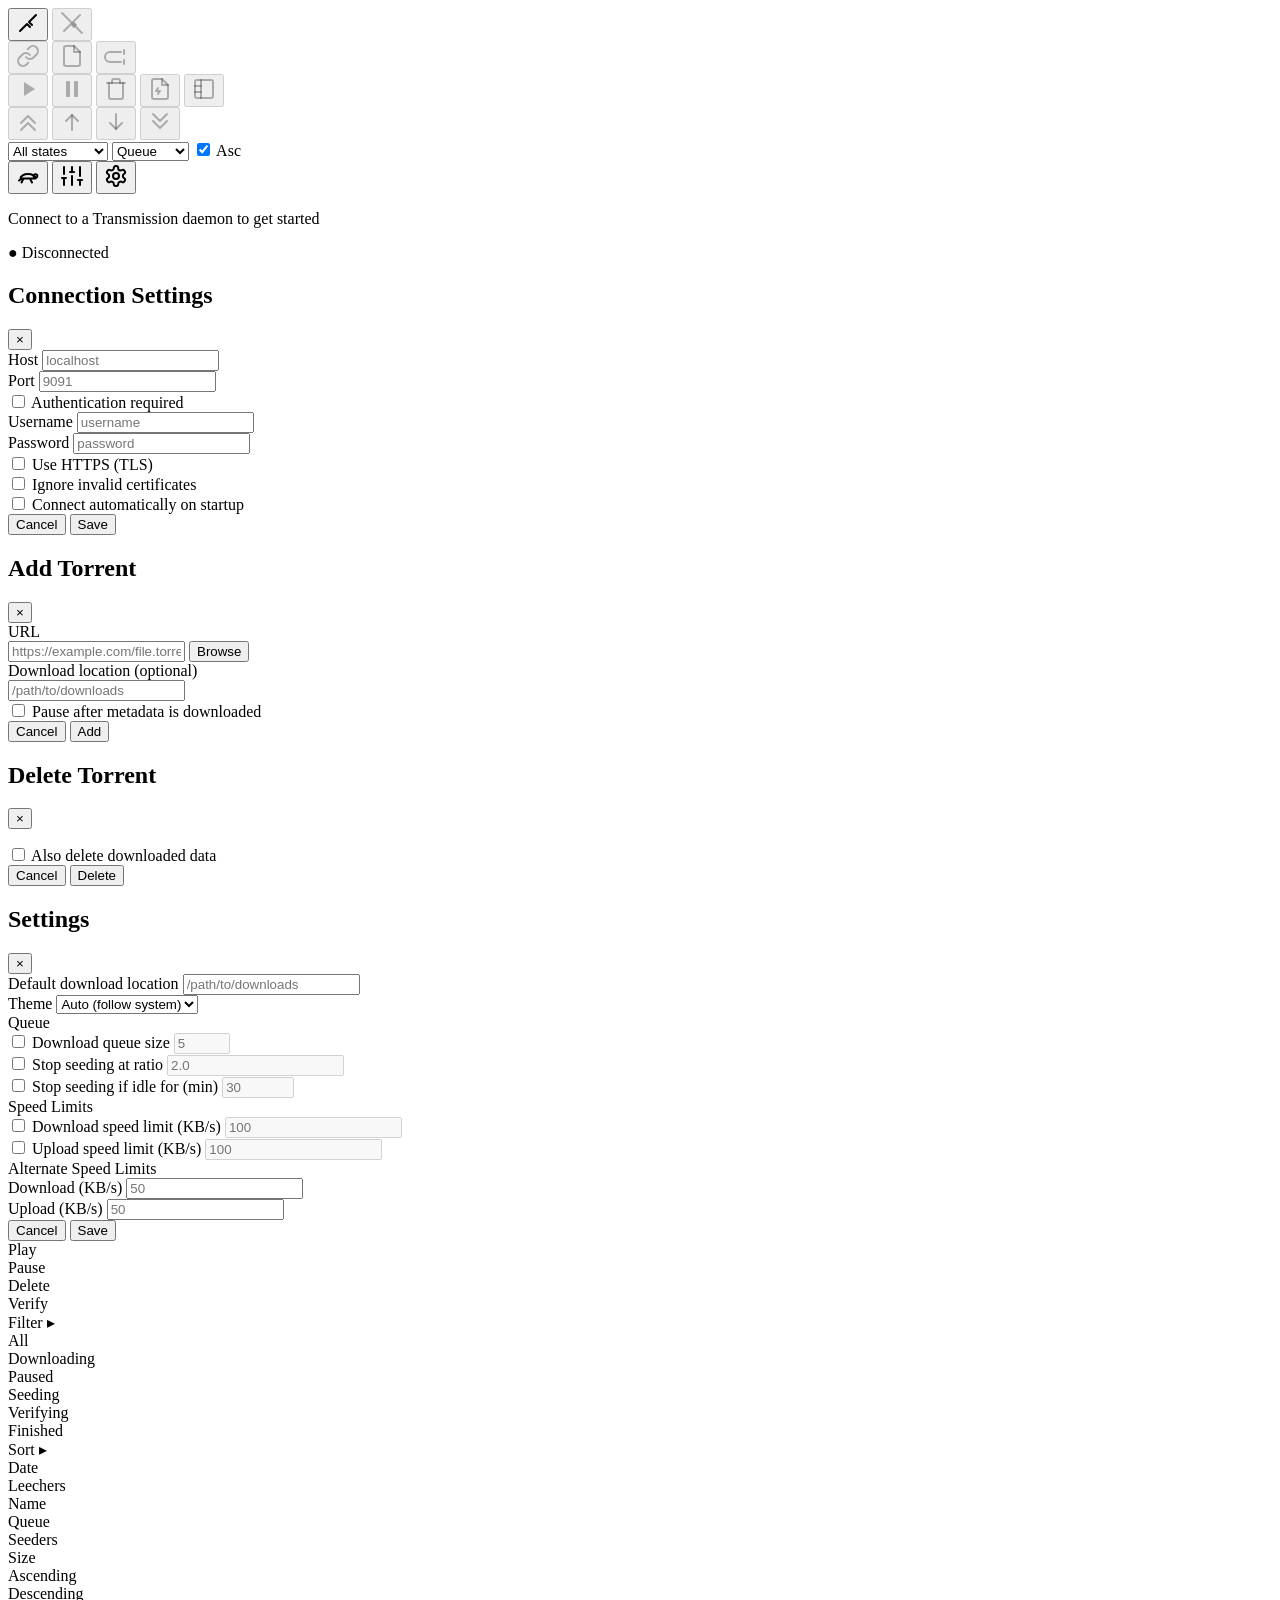
==== web/index.html @ 490d540a "added options for torrents, speed and seeding." ====
<!--
  Copyright 2026 Philip Bonev

  Licensed under the Apache License, Version 2.0 (the "License");
  you may not use this file except in compliance with the License.
  You may obtain a copy of the License at

      http://apache.org

  Unless required by applicable law or agreed to in writing, software
  distributed under the License is distributed on an "AS IS" BASIS,
  WITHOUT WARRANTIES OR CONDITIONS OF ANY KIND, either express or implied.
  See the License for the specific language governing permissions and
  limitations under the License.
-->

<!doctype html>
<html lang="en" data-theme="dark">

<head>
  <meta charset="UTF-8" />
  <link rel="stylesheet" href="/styles.css" />
  <meta name="viewport" content="width=device-width, initial-scale=1.0" />
  <title>rTransmission Client</title>
  <script type="module" src="/main.js" defer></script>
</head>

<body>
  <div id="toolbar">
    <button id="connect-btn" class="toolbar-btn" title="Connect">
      <svg viewBox="0 0 24 24" width="24" height="24" fill="none" stroke="currentColor" stroke-width="2"
        stroke-linecap="round" stroke-linejoin="round">
        <path d="M4 20 L11 13 L14 16" />
        <path d="M20 4 L13 11 L16 14" />
      </svg>
    </button>
    <button id="disconnect-btn" class="toolbar-btn" title="Disconnect" disabled>
      <svg viewBox="0 0 24 24" width="24" height="24" fill="none" stroke="currentColor" stroke-width="2"
        stroke-linecap="round" stroke-linejoin="round">
        <path d="M4 20 L11 13 L14 16" />
        <path d="M20 4 L13 11 L16 14" />
        <line x1="2" y1="2" x2="22" y2="22" />
      </svg>
    </button>
    <div class="toolbar-separator"></div>
    <button id="add-url-btn" class="toolbar-btn" title="Add torrent by URL" disabled>
      <svg viewBox="0 0 24 24" width="24" height="24" fill="none" stroke="currentColor" stroke-width="2"
        stroke-linecap="round" stroke-linejoin="round">
        <path d="M10 13a5 5 0 0 0 7.54.54l3-3a5 5 0 0 0-7.07-7.07l-1.72 1.71" />
        <path d="M14 11a5 5 0 0 0-7.54-.54l-3 3a5 5 0 0 0 7.07 7.07l1.71-1.71" />
      </svg>
    </button>
    <button id="add-file-btn" class="toolbar-btn" title="Add torrent file" disabled>
      <svg viewBox="0 0 24 24" width="24" height="24" fill="none" stroke="currentColor" stroke-width="2"
        stroke-linecap="round" stroke-linejoin="round">
        <path d="M14 2H6a2 2 0 0 0-2 2v16a2 2 0 0 0 2 2h12a2 2 0 0 0 2-2V8z" />
        <path d="M14 2v6h6" />
      </svg>
    </button>
    <button id="add-magnet-btn" class="toolbar-btn" title="Add magnet link" disabled>
      <svg viewBox="0 0 24 24" width="24" height="24" fill="none" stroke="currentColor" stroke-width="2"
        stroke-linecap="round" stroke-linejoin="round">
        <path d="M17 8H6a5 5 0 0 0 0 10h11" />
        <path d="M20 6v4" />
        <path d="M20 16v4" />
      </svg>
    </button>
    <div class="toolbar-separator"></div>
    <button id="start-btn" class="toolbar-btn" title="Start selected torrents" disabled>
      <svg viewBox="0 0 24 24" width="24" height="24" fill="currentColor" stroke="none">
        <path d="M8 5v14l11-7z" />
      </svg>
    </button>
    <button id="pause-btn" class="toolbar-btn" title="Pause selected torrents" disabled>
      <svg viewBox="0 0 24 24" width="24" height="24" fill="currentColor" stroke="none">
        <rect x="6" y="4" width="4" height="16" rx="1" />
        <rect x="14" y="4" width="4" height="16" rx="1" />
      </svg>
    </button>
    <button id="delete-btn" class="toolbar-btn" title="Delete selected torrents" disabled>
      <svg viewBox="0 0 24 24" width="24" height="24" fill="none" stroke="currentColor" stroke-width="2"
        stroke-linecap="round" stroke-linejoin="round">
        <path d="M3 6h18" />
        <path d="M19 6v14a2 2 0 0 1-2 2H7a2 2 0 0 1-2-2V6" />
        <path d="M8 6V4a2 2 0 0 1 2-2h4a2 2 0 0 1 2 2v2" />
      </svg>
    </button>
    <button id="verify-btn" class="toolbar-btn" title="Verify selected torrents" disabled>
      <svg viewBox="0 0 24 24" width="24" height="24" fill="none" stroke="currentColor" stroke-width="2"
        stroke-linecap="round" stroke-linejoin="round">
        <path d="M14 2H6a2 2 0 0 0-2 2v16a2 2 0 0 0 2 2h12a2 2 0 0 0 2-2V8z" />
        <path d="M14 2v6h6" />
        <path d="M10 11l-2 3h4l-2 3" />
      </svg>
    </button>
    <button id="properties-btn" class="toolbar-btn" title="Show selected torrent properties" disabled>
      <svg viewBox="0 0 24 24" width="24" height="24" fill="none" stroke="currentColor" stroke-width="2"
        stroke-linecap="round" stroke-linejoin="round">
        <rect x="3" y="3" width="18" height="18" rx="2" />
        <path d="M9 3v18" />
        <path d="M3 9h6" />
        <path d="M3 15h6" />
      </svg>
    </button>
    <div class="toolbar-separator"></div>
    <button id="queue-top-btn" class="toolbar-btn" title="Move selected torrents to top of queue" disabled>
      <svg viewBox="0 0 24 24" width="24" height="24" fill="none" stroke="currentColor" stroke-width="2"
        stroke-linecap="round" stroke-linejoin="round">
        <path d="M5 13l7-7 7 7" />
        <path d="M5 20l7-7 7 7" />
      </svg>
    </button>
    <button id="queue-up-btn" class="toolbar-btn" title="Move selected torrents up in queue" disabled>
      <svg viewBox="0 0 24 24" width="24" height="24" fill="none" stroke="currentColor" stroke-width="2"
        stroke-linecap="round" stroke-linejoin="round">
        <path d="M12 20V5" />
        <path d="M6 11l6-6 6 6" />
      </svg>
    </button>
    <button id="queue-down-btn" class="toolbar-btn" title="Move selected torrents down in queue" disabled>
      <svg viewBox="0 0 24 24" width="24" height="24" fill="none" stroke="currentColor" stroke-width="2"
        stroke-linecap="round" stroke-linejoin="round">
        <path d="M12 4v15" />
        <path d="M6 13l6 6 6-6" />
      </svg>
    </button>
    <button id="queue-bottom-btn" class="toolbar-btn" title="Move selected torrents to bottom of queue" disabled>
      <svg viewBox="0 0 24 24" width="24" height="24" fill="none" stroke="currentColor" stroke-width="2"
        stroke-linecap="round" stroke-linejoin="round">
        <path d="M5 11l7 7 7-7" />
        <path d="M5 4l7 7 7-7" />
      </svg>
    </button>
    <div class="toolbar-separator"></div>
    <select id="filter-select" title="Filter torrents by state">
      <option value="all">All states</option>
      <option value="downloading">Downloading</option>
      <option value="paused">Paused</option>
      <option value="seeding">Seeding</option>
      <option value="verifying">Verifying</option>
      <option value="finished">Finished</option>
    </select>
    <select id="sort-select" title="Sort torrents">
      <option value="queue">Queue</option>
      <option value="date">Date</option>
      <option value="size">Size</option>
      <option value="name">Name</option>
      <option value="seeders">Seeders</option>
      <option value="leechers">Leechers</option>
    </select>
    <label id="sort-asc-label" class="sort-asc-label" title="Toggle ascending/descending">
      <input type="checkbox" id="sort-asc" checked />
      Asc
    </label>
    <div class="toolbar-separator"></div>
    <div id="toolbar-right">
      <button id="alt-speed-btn" class="toolbar-btn" title="Toggle slow/fast speed limits">
        <svg viewBox="0 0 24 24" width="24" height="24" fill="none" stroke="currentColor" stroke-width="2"
          stroke-linecap="round" stroke-linejoin="round">
          <path d="M4.5 14.5a7.5 4.5 0 0 1 15 0z" />
          <circle cx="19.5" cy="12" r="1.8" />
          <path d="M3 16.5 5.5 15" />
          <path d="M7 15.5 5.5 18.5" />
          <path d="M14.5 15.5 16 18.5" />
        </svg>
      </button>
      <button id="settings-btn" class="toolbar-btn" title="Settings">
        <svg viewBox="0 0 24 24" width="24" height="24" fill="none" stroke="currentColor" stroke-width="2"
          stroke-linecap="round" stroke-linejoin="round">
          <path d="M4 21v-7" />
          <path d="M4 10V3" />
          <path d="M12 21v-9" />
          <path d="M12 8V3" />
          <path d="M20 21v-5" />
          <path d="M20 12V3" />
          <path d="M2 14h4" />
          <path d="M10 8h4" />
          <path d="M18 16h4" />
        </svg>
      </button>
      <button id="connection-settings-btn" class="toolbar-btn" title="Connection Settings">
        <svg viewBox="0 0 24 24" width="24" height="24" fill="none" stroke="currentColor" stroke-width="2"
          stroke-linecap="round" stroke-linejoin="round">
          <path
            d="M12.22 2h-.44a2 2 0 0 0-2 2v.18a2 2 0 0 1-1 1.73l-.43.25a2 2 0 0 1-2 0l-.15-.08a2 2 0 0 0-2.73.73l-.22.38a2 2 0 0 0 .73 2.73l.15.1a2 2 0 0 1 1 1.72v.51a2 2 0 0 1-1 1.74l-.15.09a2 2 0 0 0-.73 2.73l.22.38a2 2 0 0 0 2.73.73l.15-.08a2 2 0 0 1 2 0l.43.25a2 2 0 0 1 1 1.73V20a2 2 0 0 0 2 2h.44a2 2 0 0 0 2-2v-.18a2 2 0 0 1 1-1.73l.43-.25a2 2 0 0 1 2 0l.15.08a2 2 0 0 0 2.73-.73l.22-.39a2 2 0 0 0-.73-2.73l-.15-.08a2 2 0 0 1-1-1.74v-.5a2 2 0 0 1 1-1.74l.15-.1a2 2 0 0 0 .73-2.73l-.22-.38a2 2 0 0 0-2.73-.73l-.15.08a2 2 0 0 1-2 0l-.43.25a2 2 0 0 1-1-1.73V4a2 2 0 0 0-2-2z" />
          <circle cx="12" cy="12" r="3" />
        </svg>
      </button>
    </div>
  </div>
  <div id="torrent-viewer">
    <div id="torrent-list"></div>
    <div id="empty-state">
      <p>Connect to a Transmission daemon to get started</p>
    </div>
  </div>
  <div id="status-bar">
    <span id="status-connection">● Disconnected</span>
    <span id="status-transfer" class="hidden"></span>
    <span id="status-alt-speed" class="hidden"></span>
  </div>

  <div id="connection-settings-overlay" class="overlay hidden">
    <div id="connection-settings-dialog" class="dialog">
      <div class="dialog-header">
        <h2>Connection Settings</h2>
        <button id="connection-settings-close-btn" class="dialog-close-btn">&times;</button>
      </div>
      <form id="connection-settings-form">
        <div class="form-group">
          <label for="rpc-host">Host</label>
          <input type="text" id="rpc-host" placeholder="localhost" />
        </div>
        <div class="form-group">
          <label for="rpc-port">Port</label>
          <input type="number" id="rpc-port" placeholder="9091" />
        </div>
        <div class="form-group">
          <label class="checkbox-label">
            <input type="checkbox" id="rpc-auth" />
            Authentication required
          </label>
        </div>
        <div id="auth-fields" class="hidden">
          <div class="form-group">
            <label for="rpc-username">Username</label>
            <input type="text" id="rpc-username" placeholder="username" />
          </div>
          <div class="form-group">
            <label for="rpc-password">Password</label>
            <input type="password" id="rpc-password" placeholder="password" />
          </div>
        </div>
        <div class="form-group">
          <label class="checkbox-label">
            <input type="checkbox" id="rpc-https" />
            Use HTTPS (TLS)
          </label>
        </div>
        <div class="form-group">
          <label class="checkbox-label">
            <input type="checkbox" id="rpc-insecure" />
            Ignore invalid certificates
          </label>
        </div>
        <div class="form-group">
          <label class="checkbox-label">
            <input type="checkbox" id="rpc-auto-connect" />
            Connect automatically on startup
          </label>
        </div>
        <div class="dialog-actions">
          <button type="button" id="connection-settings-cancel-btn" class="dialog-btn-secondary">Cancel</button>
          <button type="submit" class="dialog-btn-primary">Save</button>
        </div>
      </form>
    </div>
  </div>

  <div id="add-overlay" class="overlay hidden">
    <div id="add-dialog" class="dialog">
      <div class="dialog-header">
        <h2 id="add-dialog-title">Add Torrent</h2>
        <button id="add-close-btn" class="dialog-close-btn">&times;</button>
      </div>
      <form id="add-form">
        <div class="form-group">
          <label id="add-input-label" for="add-input">URL</label>
          <div class="add-input-row">
            <input type="text" id="add-input" placeholder="https://example.com/file.torrent" spellcheck="false" />
            <button type="button" id="add-browse-btn" class="dialog-btn-secondary hidden">Browse</button>
          </div>
          <div id="add-error" class="dialog-error hidden"></div>
        </div>
        <div class="form-group">
          <label for="add-download-dir">Download location (optional)</label>
          <div class="location-field">
            <input type="text" id="add-download-dir" placeholder="/path/to/downloads" spellcheck="false" autocomplete="off" />
            <div id="location-options" class="location-options hidden"></div>
          </div>
          <div id="add-free-space" class="dialog-hint hidden"></div>
        </div>
        <div class="form-group">
          <label class="checkbox-label">
            <input type="checkbox" id="add-pause-after-metadata" />
            Pause after metadata is downloaded
          </label>
        </div>
        <div class="dialog-actions">
          <button type="button" id="add-cancel-btn" class="dialog-btn-secondary">Cancel</button>
          <button type="submit" class="dialog-btn-primary">Add</button>
        </div>
      </form>
    </div>
  </div>

  <div id="delete-overlay" class="overlay hidden">
    <div id="delete-dialog" class="dialog">
      <div class="dialog-header">
        <h2>Delete Torrent</h2>
        <button id="delete-close-btn" class="dialog-close-btn">&times;</button>
      </div>
      <form id="delete-form">
        <div class="form-group">
          <p id="delete-count" class="dialog-text"></p>
        </div>
        <div class="form-group">
          <label class="checkbox-label">
            <input type="checkbox" id="delete-data-checkbox" />
            Also delete downloaded data
          </label>
        </div>
        <div class="dialog-actions">
          <button type="button" id="delete-cancel-btn" class="dialog-btn-secondary">Cancel</button>
          <button type="submit" class="dialog-btn-primary">Delete</button>
        </div>
      </form>
    </div>
  </div>

  <div id="settings-overlay" class="overlay hidden">
    <div id="settings-dialog" class="dialog">
      <div class="dialog-header">
        <h2>Settings</h2>
        <button id="settings-close-btn" class="dialog-close-btn">&times;</button>
      </div>
      <form id="settings-form">
        <div class="form-group">
          <label for="default-download-dir">Default download location</label>
          <input type="text" id="default-download-dir" placeholder="/path/to/downloads" spellcheck="false" />
        </div>
        <div class="form-group">
          <label for="theme-select">Theme</label>
          <select id="theme-select">
            <option value="auto">Auto (follow system)</option>
            <option value="light">Light</option>
            <option value="dark">Dark</option>
          </select>
        </div>
        <div class="form-separator"></div>
        <div class="form-section-title">Queue</div>
        <div class="form-group">
          <label class="checkbox-label">
            <input type="checkbox" id="session-dl-queue-enabled" />
            Download queue size
          </label>
          <input type="number" id="session-dl-queue-size" min="1" max="100" placeholder="5" disabled />
        </div>
        <div class="form-group">
          <label class="checkbox-label">
            <input type="checkbox" id="session-seed-ratio-limited" />
            Stop seeding at ratio
          </label>
          <input type="number" id="session-seed-ratio-limit" min="0" step="0.1" placeholder="2.0" disabled />
        </div>
        <div class="form-group">
          <label class="checkbox-label">
            <input type="checkbox" id="session-idle-seeding-enabled" />
            Stop seeding if idle for (min)
          </label>
          <input type="number" id="session-idle-seeding-limit" min="1" max="40320" placeholder="30" disabled />
        </div>
        <div class="form-separator"></div>
        <div class="form-section-title">Speed Limits</div>
        <div class="form-group">
          <label class="checkbox-label">
            <input type="checkbox" id="session-speed-dl-enabled" />
            Download speed limit (KB/s)
          </label>
          <input type="number" id="session-speed-dl" min="0" placeholder="100" disabled />
        </div>
        <div class="form-group">
          <label class="checkbox-label">
            <input type="checkbox" id="session-speed-ul-enabled" />
            Upload speed limit (KB/s)
          </label>
          <input type="number" id="session-speed-ul" min="0" placeholder="100" disabled />
        </div>
        <div class="form-separator"></div>
        <div class="form-section-title">Alternate Speed Limits</div>
        <div class="form-group">
          <label for="session-alt-dl">Download (KB/s)</label>
          <input type="number" id="session-alt-dl" min="0" placeholder="50" />
        </div>
        <div class="form-group">
          <label for="session-alt-ul">Upload (KB/s)</label>
          <input type="number" id="session-alt-ul" min="0" placeholder="50" />
        </div>
        <div class="dialog-actions">
          <button type="button" id="settings-cancel-btn" class="dialog-btn-secondary">Cancel</button>
          <button type="submit" class="dialog-btn-primary">Save</button>
        </div>
      </form>
    </div>
  </div>

  <div id="context-menu" class="context-menu hidden">
    <div class="context-item" data-action="play">Play</div>
    <div class="context-item" data-action="pause">Pause</div>
    <div class="context-item" data-action="delete">Delete</div>
    <div class="context-item" data-action="verify">Verify</div>
    <div class="context-separator"></div>
    <div class="context-item has-submenu">
      Filter
      <span class="context-arrow">▸</span>
      <div class="context-submenu" id="ctx-filter-submenu">
        <div class="context-item" data-filter="all" data-label="All">All</div>
        <div class="context-item" data-filter="downloading" data-label="Downloading">Downloading</div>
        <div class="context-item" data-filter="paused" data-label="Paused">Paused</div>
        <div class="context-item" data-filter="seeding" data-label="Seeding">Seeding</div>
        <div class="context-item" data-filter="verifying" data-label="Verifying">Verifying</div>
        <div class="context-item" data-filter="finished" data-label="Finished">Finished</div>
      </div>
    </div>
    <div class="context-item has-submenu">
      Sort
      <span class="context-arrow">▸</span>
      <div class="context-submenu" id="ctx-sort-submenu">
        <div class="context-item" data-sort="date" data-label="Date">Date</div>
        <div class="context-item" data-sort="leechers" data-label="Leechers">Leechers</div>
        <div class="context-item" data-sort="name" data-label="Name">Name</div>
        <div class="context-item" data-sort="queue" data-label="Queue">Queue</div>
        <div class="context-item" data-sort="seeders" data-label="Seeders">Seeders</div>
        <div class="context-item" data-sort="size" data-label="Size">Size</div>
        <div class="context-separator"></div>
        <div class="context-item" data-sort-dir="asc" data-label="Ascending">Ascending</div>
        <div class="context-item" data-sort-dir="desc" data-label="Descending">Descending</div>
      </div>
    </div>
  </div>
</body>

</html>
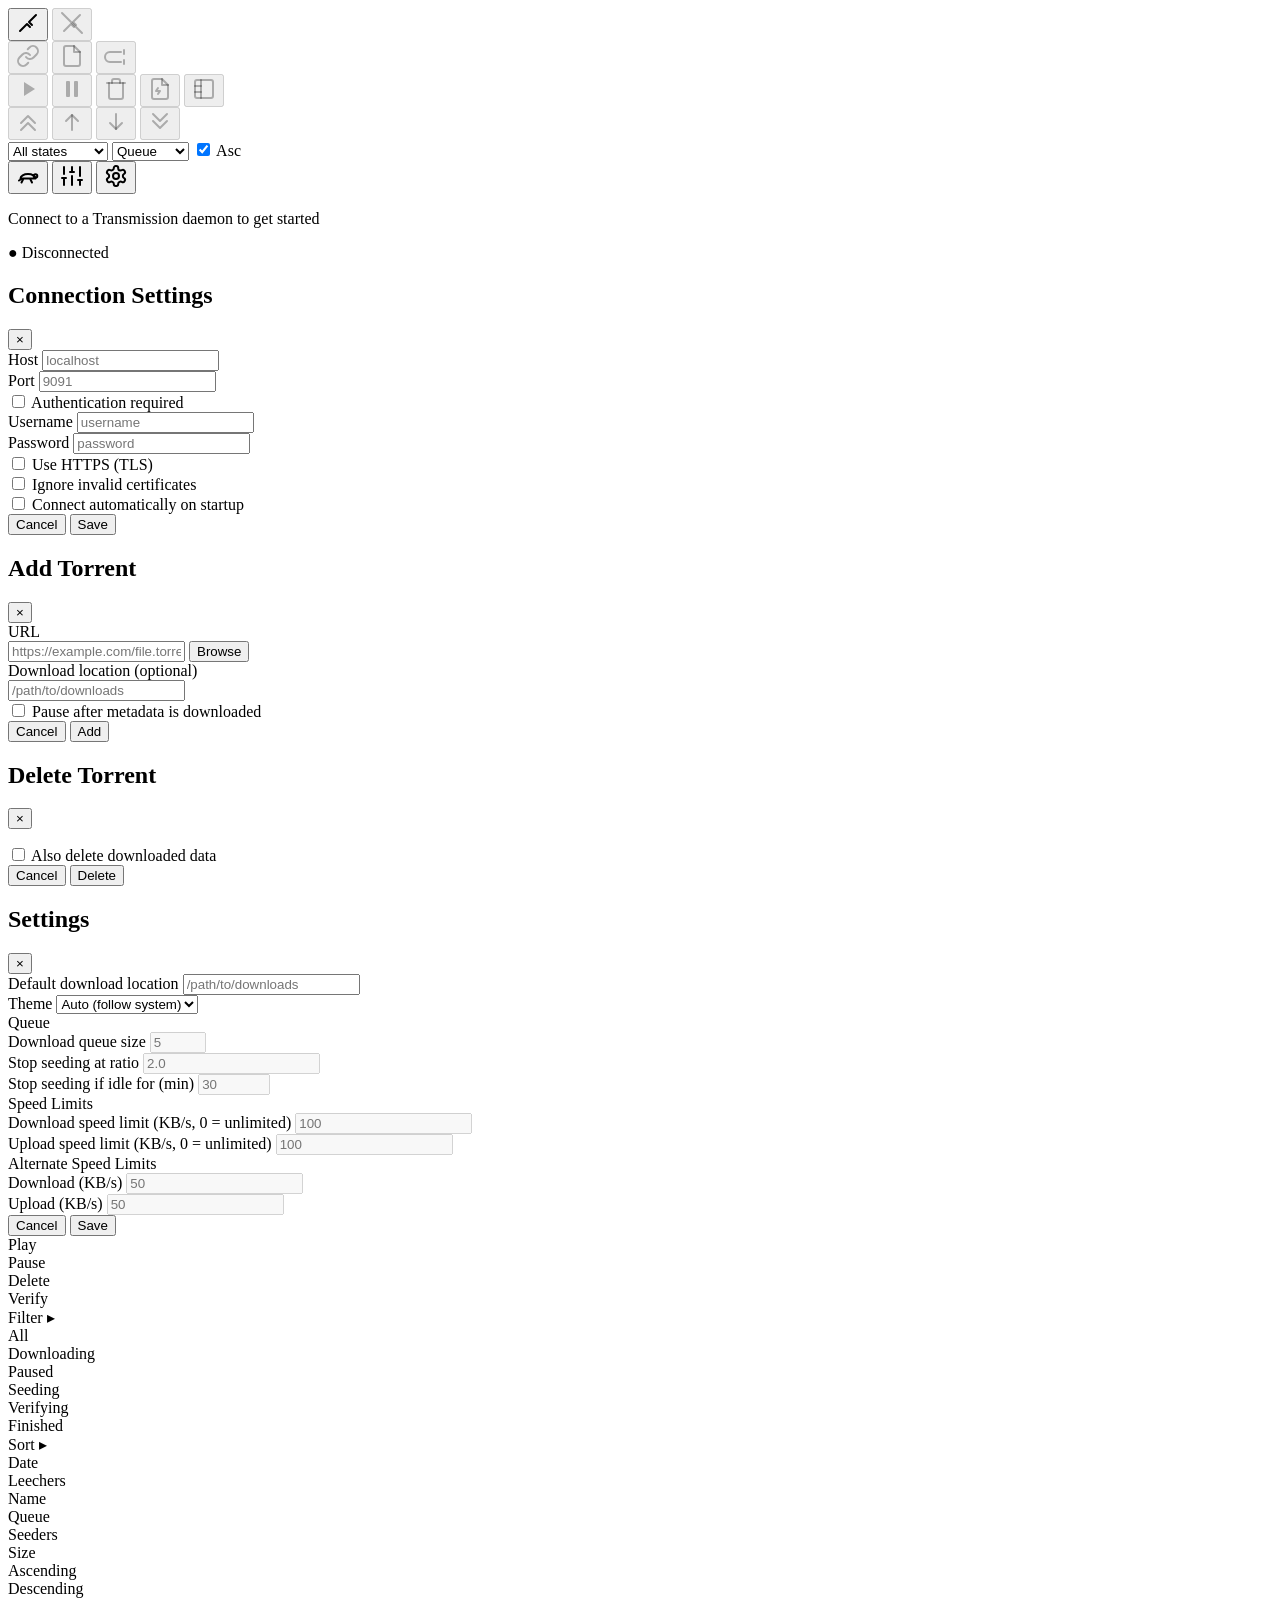
==== commit fd60e11a: "fixed settings dialog scroll" ====
--- a/web/index.html
+++ b/web/index.html
@@ -340,57 +340,43 @@
         <div class="form-separator"></div>
         <div class="form-section-title">Queue</div>
         <div class="form-group">
-          <label class="checkbox-label">
-            <input type="checkbox" id="session-dl-queue-enabled" />
-            Download queue size
-          </label>
+          <label for="session-dl-queue-size">Download queue size</label>
           <input type="number" id="session-dl-queue-size" min="1" max="100" placeholder="5" disabled />
         </div>
         <div class="form-group">
-          <label class="checkbox-label">
-            <input type="checkbox" id="session-seed-ratio-limited" />
-            Stop seeding at ratio
-          </label>
+          <label for="session-seed-ratio-limit">Stop seeding at ratio</label>
           <input type="number" id="session-seed-ratio-limit" min="0" step="0.1" placeholder="2.0" disabled />
         </div>
         <div class="form-group">
-          <label class="checkbox-label">
-            <input type="checkbox" id="session-idle-seeding-enabled" />
-            Stop seeding if idle for (min)
-          </label>
+          <label for="session-idle-seeding-limit">Stop seeding if idle for (min)</label>
           <input type="number" id="session-idle-seeding-limit" min="1" max="40320" placeholder="30" disabled />
         </div>
         <div class="form-separator"></div>
         <div class="form-section-title">Speed Limits</div>
         <div class="form-group">
-          <label class="checkbox-label">
-            <input type="checkbox" id="session-speed-dl-enabled" />
-            Download speed limit (KB/s)
-          </label>
+          <label for="session-speed-dl">Download speed limit (KB/s, 0 = unlimited)</label>
           <input type="number" id="session-speed-dl" min="0" placeholder="100" disabled />
         </div>
         <div class="form-group">
-          <label class="checkbox-label">
-            <input type="checkbox" id="session-speed-ul-enabled" />
-            Upload speed limit (KB/s)
-          </label>
+          <label for="session-speed-ul">Upload speed limit (KB/s, 0 = unlimited)</label>
           <input type="number" id="session-speed-ul" min="0" placeholder="100" disabled />
         </div>
         <div class="form-separator"></div>
         <div class="form-section-title">Alternate Speed Limits</div>
         <div class="form-group">
           <label for="session-alt-dl">Download (KB/s)</label>
-          <input type="number" id="session-alt-dl" min="0" placeholder="50" />
+          <input type="number" id="session-alt-dl" min="0" placeholder="50" disabled />
         </div>
         <div class="form-group">
           <label for="session-alt-ul">Upload (KB/s)</label>
-          <input type="number" id="session-alt-ul" min="0" placeholder="50" />
-        </div>
-        <div class="dialog-actions">
-          <button type="button" id="settings-cancel-btn" class="dialog-btn-secondary">Cancel</button>
-          <button type="submit" class="dialog-btn-primary">Save</button>
+          <input type="number" id="session-alt-ul" min="0" placeholder="50" disabled />
+        </div>
         </div>
       </form>
+      <div class="dialog-actions">
+        <button type="button" id="settings-cancel-btn" class="dialog-btn-secondary">Cancel</button>
+        <button type="button" id="settings-save-btn" class="dialog-btn-primary">Save</button>
+      </div>
     </div>
   </div>
 
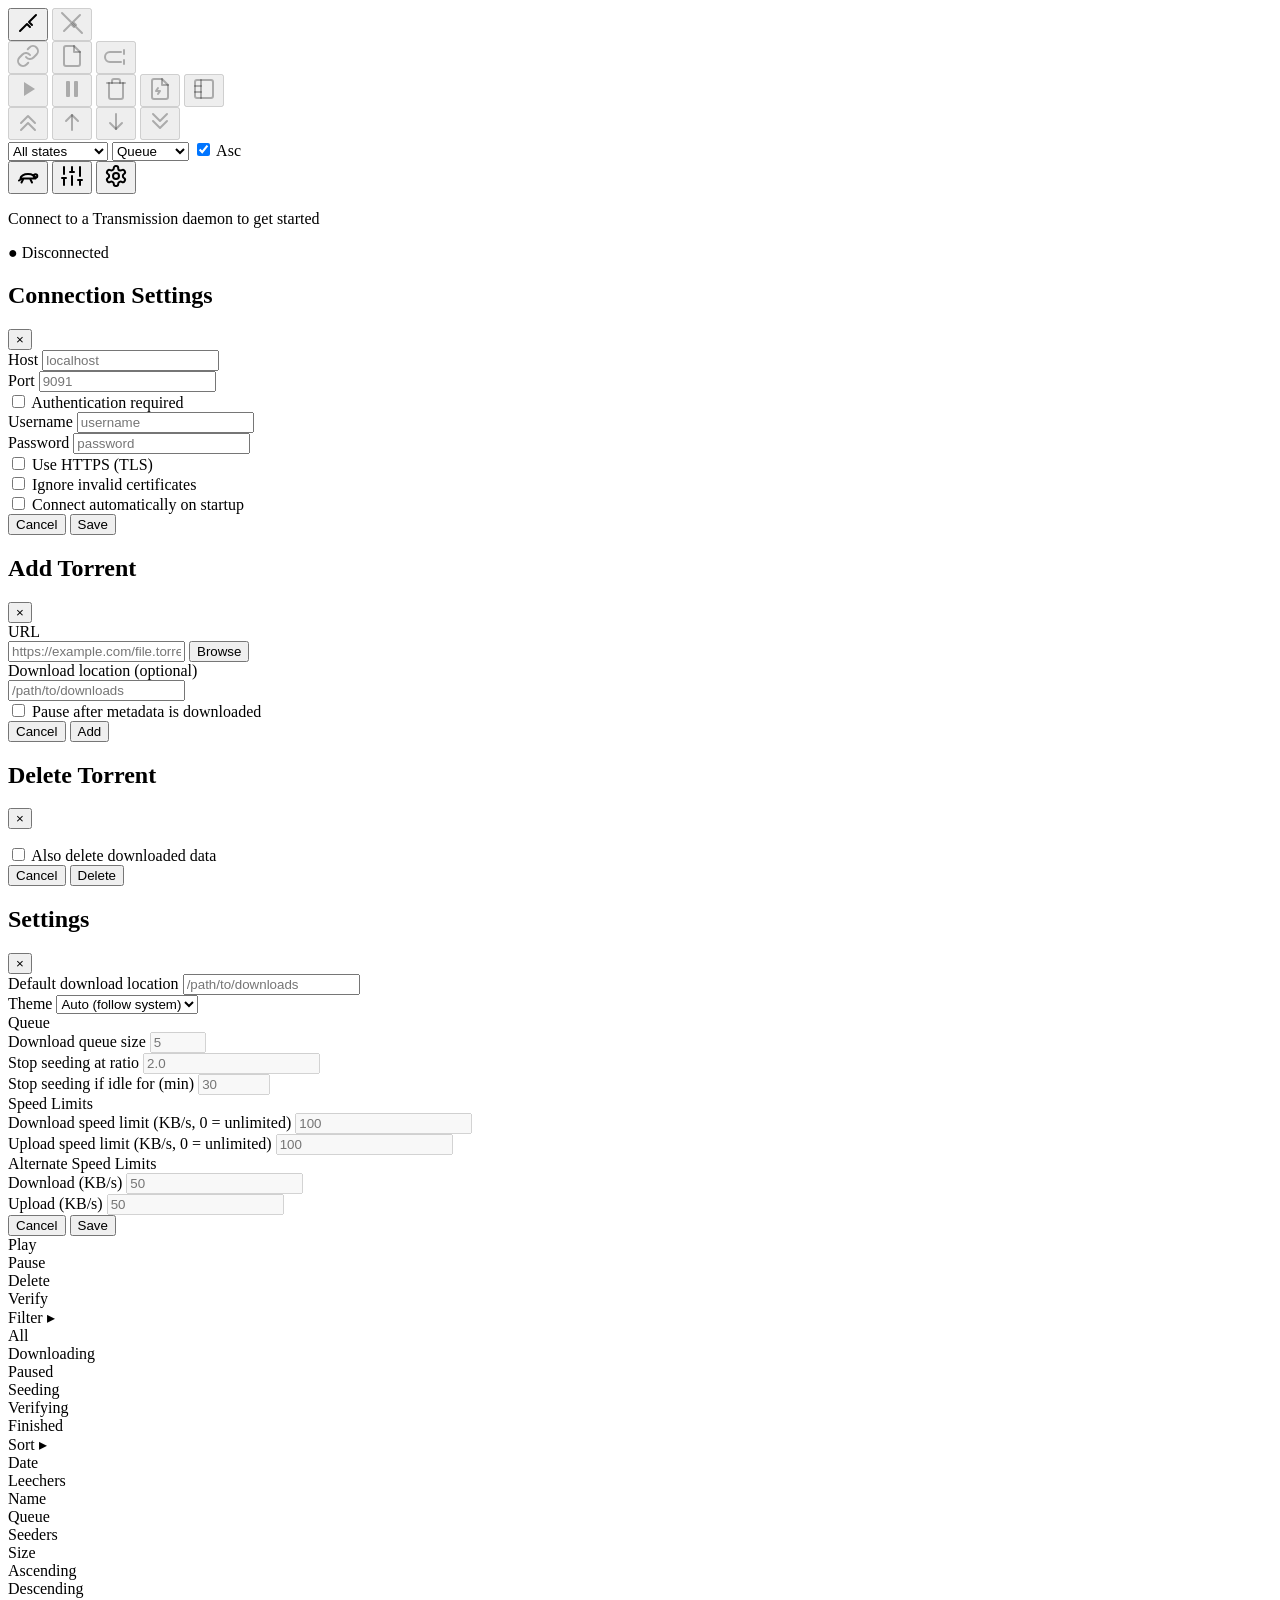
==== commit 494712fc: "added i18n" ====
--- a/web/index.html
+++ b/web/index.html
@@ -21,20 +21,21 @@
   <meta charset="UTF-8" />
   <link rel="stylesheet" href="/styles.css" />
   <meta name="viewport" content="width=device-width, initial-scale=1.0" />
-  <title>rTransmission Client</title>
+  <title data-i18n="app_title">rTransmission Client</title>
+  <script src="/i18n.js"></script>
   <script type="module" src="/main.js" defer></script>
 </head>
 
 <body>
   <div id="toolbar">
-    <button id="connect-btn" class="toolbar-btn" title="Connect">
+    <button id="connect-btn" class="toolbar-btn" data-i18n-title="toolbar.connect" title="Connect">
       <svg viewBox="0 0 24 24" width="24" height="24" fill="none" stroke="currentColor" stroke-width="2"
         stroke-linecap="round" stroke-linejoin="round">
         <path d="M4 20 L11 13 L14 16" />
         <path d="M20 4 L13 11 L16 14" />
       </svg>
     </button>
-    <button id="disconnect-btn" class="toolbar-btn" title="Disconnect" disabled>
+    <button id="disconnect-btn" class="toolbar-btn" data-i18n-title="toolbar.disconnect" title="Disconnect" disabled>
       <svg viewBox="0 0 24 24" width="24" height="24" fill="none" stroke="currentColor" stroke-width="2"
         stroke-linecap="round" stroke-linejoin="round">
         <path d="M4 20 L11 13 L14 16" />
@@ -43,21 +44,21 @@
       </svg>
     </button>
     <div class="toolbar-separator"></div>
-    <button id="add-url-btn" class="toolbar-btn" title="Add torrent by URL" disabled>
+    <button id="add-url-btn" class="toolbar-btn" data-i18n-title="toolbar.add_url" title="Add torrent by URL" disabled>
       <svg viewBox="0 0 24 24" width="24" height="24" fill="none" stroke="currentColor" stroke-width="2"
         stroke-linecap="round" stroke-linejoin="round">
         <path d="M10 13a5 5 0 0 0 7.54.54l3-3a5 5 0 0 0-7.07-7.07l-1.72 1.71" />
         <path d="M14 11a5 5 0 0 0-7.54-.54l-3 3a5 5 0 0 0 7.07 7.07l1.71-1.71" />
       </svg>
     </button>
-    <button id="add-file-btn" class="toolbar-btn" title="Add torrent file" disabled>
+    <button id="add-file-btn" class="toolbar-btn" data-i18n-title="toolbar.add_file" title="Add torrent file" disabled>
       <svg viewBox="0 0 24 24" width="24" height="24" fill="none" stroke="currentColor" stroke-width="2"
         stroke-linecap="round" stroke-linejoin="round">
         <path d="M14 2H6a2 2 0 0 0-2 2v16a2 2 0 0 0 2 2h12a2 2 0 0 0 2-2V8z" />
         <path d="M14 2v6h6" />
       </svg>
     </button>
-    <button id="add-magnet-btn" class="toolbar-btn" title="Add magnet link" disabled>
+    <button id="add-magnet-btn" class="toolbar-btn" data-i18n-title="toolbar.add_magnet" title="Add magnet link" disabled>
       <svg viewBox="0 0 24 24" width="24" height="24" fill="none" stroke="currentColor" stroke-width="2"
         stroke-linecap="round" stroke-linejoin="round">
         <path d="M17 8H6a5 5 0 0 0 0 10h11" />
@@ -66,18 +67,18 @@
       </svg>
     </button>
     <div class="toolbar-separator"></div>
-    <button id="start-btn" class="toolbar-btn" title="Start selected torrents" disabled>
+    <button id="start-btn" class="toolbar-btn" data-i18n-title="toolbar.start" title="Start selected torrents" disabled>
       <svg viewBox="0 0 24 24" width="24" height="24" fill="currentColor" stroke="none">
         <path d="M8 5v14l11-7z" />
       </svg>
     </button>
-    <button id="pause-btn" class="toolbar-btn" title="Pause selected torrents" disabled>
+    <button id="pause-btn" class="toolbar-btn" data-i18n-title="toolbar.pause" title="Pause selected torrents" disabled>
       <svg viewBox="0 0 24 24" width="24" height="24" fill="currentColor" stroke="none">
         <rect x="6" y="4" width="4" height="16" rx="1" />
         <rect x="14" y="4" width="4" height="16" rx="1" />
       </svg>
     </button>
-    <button id="delete-btn" class="toolbar-btn" title="Delete selected torrents" disabled>
+    <button id="delete-btn" class="toolbar-btn" data-i18n-title="toolbar.delete" title="Delete selected torrents" disabled>
       <svg viewBox="0 0 24 24" width="24" height="24" fill="none" stroke="currentColor" stroke-width="2"
         stroke-linecap="round" stroke-linejoin="round">
         <path d="M3 6h18" />
@@ -85,7 +86,7 @@
         <path d="M8 6V4a2 2 0 0 1 2-2h4a2 2 0 0 1 2 2v2" />
       </svg>
     </button>
-    <button id="verify-btn" class="toolbar-btn" title="Verify selected torrents" disabled>
+    <button id="verify-btn" class="toolbar-btn" data-i18n-title="toolbar.verify" title="Verify selected torrents" disabled>
       <svg viewBox="0 0 24 24" width="24" height="24" fill="none" stroke="currentColor" stroke-width="2"
         stroke-linecap="round" stroke-linejoin="round">
         <path d="M14 2H6a2 2 0 0 0-2 2v16a2 2 0 0 0 2 2h12a2 2 0 0 0 2-2V8z" />
@@ -93,7 +94,7 @@
         <path d="M10 11l-2 3h4l-2 3" />
       </svg>
     </button>
-    <button id="properties-btn" class="toolbar-btn" title="Show selected torrent properties" disabled>
+    <button id="properties-btn" class="toolbar-btn" data-i18n-title="toolbar.properties" title="Show selected torrent properties" disabled>
       <svg viewBox="0 0 24 24" width="24" height="24" fill="none" stroke="currentColor" stroke-width="2"
         stroke-linecap="round" stroke-linejoin="round">
         <rect x="3" y="3" width="18" height="18" rx="2" />
@@ -103,28 +104,28 @@
       </svg>
     </button>
     <div class="toolbar-separator"></div>
-    <button id="queue-top-btn" class="toolbar-btn" title="Move selected torrents to top of queue" disabled>
+    <button id="queue-top-btn" class="toolbar-btn" data-i18n-title="toolbar.queue_top" title="Move selected torrents to top of queue" disabled>
       <svg viewBox="0 0 24 24" width="24" height="24" fill="none" stroke="currentColor" stroke-width="2"
         stroke-linecap="round" stroke-linejoin="round">
         <path d="M5 13l7-7 7 7" />
         <path d="M5 20l7-7 7 7" />
       </svg>
     </button>
-    <button id="queue-up-btn" class="toolbar-btn" title="Move selected torrents up in queue" disabled>
+    <button id="queue-up-btn" class="toolbar-btn" data-i18n-title="toolbar.queue_up" title="Move selected torrents up in queue" disabled>
       <svg viewBox="0 0 24 24" width="24" height="24" fill="none" stroke="currentColor" stroke-width="2"
         stroke-linecap="round" stroke-linejoin="round">
         <path d="M12 20V5" />
         <path d="M6 11l6-6 6 6" />
       </svg>
     </button>
-    <button id="queue-down-btn" class="toolbar-btn" title="Move selected torrents down in queue" disabled>
+    <button id="queue-down-btn" class="toolbar-btn" data-i18n-title="toolbar.queue_down" title="Move selected torrents down in queue" disabled>
       <svg viewBox="0 0 24 24" width="24" height="24" fill="none" stroke="currentColor" stroke-width="2"
         stroke-linecap="round" stroke-linejoin="round">
         <path d="M12 4v15" />
         <path d="M6 13l6 6 6-6" />
       </svg>
     </button>
-    <button id="queue-bottom-btn" class="toolbar-btn" title="Move selected torrents to bottom of queue" disabled>
+    <button id="queue-bottom-btn" class="toolbar-btn" data-i18n-title="toolbar.queue_bottom" title="Move selected torrents to bottom of queue" disabled>
       <svg viewBox="0 0 24 24" width="24" height="24" fill="none" stroke="currentColor" stroke-width="2"
         stroke-linecap="round" stroke-linejoin="round">
         <path d="M5 11l7 7 7-7" />
@@ -132,29 +133,29 @@
       </svg>
     </button>
     <div class="toolbar-separator"></div>
-    <select id="filter-select" title="Filter torrents by state">
-      <option value="all">All states</option>
-      <option value="downloading">Downloading</option>
-      <option value="paused">Paused</option>
-      <option value="seeding">Seeding</option>
-      <option value="verifying">Verifying</option>
-      <option value="finished">Finished</option>
+    <select id="filter-select" data-i18n-title="toolbar.filter" title="Filter torrents by state">
+      <option value="all" data-i18n="filter.all">All states</option>
+      <option value="downloading" data-i18n="filter.downloading">Downloading</option>
+      <option value="paused" data-i18n="filter.paused">Paused</option>
+      <option value="seeding" data-i18n="filter.seeding">Seeding</option>
+      <option value="verifying" data-i18n="filter.verifying">Verifying</option>
+      <option value="finished" data-i18n="filter.finished">Finished</option>
     </select>
-    <select id="sort-select" title="Sort torrents">
-      <option value="queue">Queue</option>
-      <option value="date">Date</option>
-      <option value="size">Size</option>
-      <option value="name">Name</option>
-      <option value="seeders">Seeders</option>
-      <option value="leechers">Leechers</option>
+    <select id="sort-select" data-i18n-title="toolbar.sort" title="Sort torrents">
+      <option value="queue" data-i18n="sort.queue">Queue</option>
+      <option value="date" data-i18n="sort.date">Date</option>
+      <option value="size" data-i18n="sort.size">Size</option>
+      <option value="name" data-i18n="sort.name">Name</option>
+      <option value="seeders" data-i18n="sort.seeders">Seeders</option>
+      <option value="leechers" data-i18n="sort.leechers">Leechers</option>
     </select>
-    <label id="sort-asc-label" class="sort-asc-label" title="Toggle ascending/descending">
+    <label id="sort-asc-label" class="sort-asc-label" data-i18n-title="toolbar.sort_dir" title="Toggle ascending/descending">
       <input type="checkbox" id="sort-asc" checked />
       Asc
     </label>
     <div class="toolbar-separator"></div>
     <div id="toolbar-right">
-      <button id="alt-speed-btn" class="toolbar-btn" title="Toggle slow/fast speed limits">
+      <button id="alt-speed-btn" class="toolbar-btn" data-i18n-title="toolbar.alt_speed" title="Toggle slow/fast speed limits">
         <svg viewBox="0 0 24 24" width="24" height="24" fill="none" stroke="currentColor" stroke-width="2"
           stroke-linecap="round" stroke-linejoin="round">
           <path d="M4.5 14.5a7.5 4.5 0 0 1 15 0z" />
@@ -164,7 +165,7 @@
           <path d="M14.5 15.5 16 18.5" />
         </svg>
       </button>
-      <button id="settings-btn" class="toolbar-btn" title="Settings">
+      <button id="settings-btn" class="toolbar-btn" data-i18n-title="toolbar.settings" title="Settings">
         <svg viewBox="0 0 24 24" width="24" height="24" fill="none" stroke="currentColor" stroke-width="2"
           stroke-linecap="round" stroke-linejoin="round">
           <path d="M4 21v-7" />
@@ -178,7 +179,7 @@
           <path d="M18 16h4" />
         </svg>
       </button>
-      <button id="connection-settings-btn" class="toolbar-btn" title="Connection Settings">
+      <button id="connection-settings-btn" class="toolbar-btn" data-i18n-title="toolbar.connection" title="Connection Settings">
         <svg viewBox="0 0 24 24" width="24" height="24" fill="none" stroke="currentColor" stroke-width="2"
           stroke-linecap="round" stroke-linejoin="round">
           <path
@@ -191,11 +192,11 @@
   <div id="torrent-viewer">
     <div id="torrent-list"></div>
     <div id="empty-state">
-      <p>Connect to a Transmission daemon to get started</p>
+      <p data-i18n="empty.disconnected">Connect to a Transmission daemon to get started</p>
     </div>
   </div>
   <div id="status-bar">
-    <span id="status-connection">● Disconnected</span>
+    <span id="status-connection" data-i18n="status.disconnected">● Disconnected</span>
     <span id="status-transfer" class="hidden"></span>
     <span id="status-alt-speed" class="hidden"></span>
   </div>
@@ -203,55 +204,55 @@
   <div id="connection-settings-overlay" class="overlay hidden">
     <div id="connection-settings-dialog" class="dialog">
       <div class="dialog-header">
-        <h2>Connection Settings</h2>
+        <h2 data-i18n="conn.title">Connection Settings</h2>
         <button id="connection-settings-close-btn" class="dialog-close-btn">&times;</button>
       </div>
       <form id="connection-settings-form">
         <div class="form-group">
-          <label for="rpc-host">Host</label>
+          <label for="rpc-host" data-i18n="conn.host">Host</label>
           <input type="text" id="rpc-host" placeholder="localhost" />
         </div>
         <div class="form-group">
-          <label for="rpc-port">Port</label>
+          <label for="rpc-port" data-i18n="conn.port">Port</label>
           <input type="number" id="rpc-port" placeholder="9091" />
         </div>
         <div class="form-group">
           <label class="checkbox-label">
             <input type="checkbox" id="rpc-auth" />
-            Authentication required
+            <span data-i18n="conn.auth">Authentication required</span>
           </label>
         </div>
         <div id="auth-fields" class="hidden">
           <div class="form-group">
-            <label for="rpc-username">Username</label>
+            <label for="rpc-username" data-i18n="conn.username">Username</label>
             <input type="text" id="rpc-username" placeholder="username" />
           </div>
           <div class="form-group">
-            <label for="rpc-password">Password</label>
+            <label for="rpc-password" data-i18n="conn.password">Password</label>
             <input type="password" id="rpc-password" placeholder="password" />
           </div>
         </div>
         <div class="form-group">
           <label class="checkbox-label">
             <input type="checkbox" id="rpc-https" />
-            Use HTTPS (TLS)
+            <span data-i18n="conn.https">Use HTTPS (TLS)</span>
           </label>
         </div>
         <div class="form-group">
           <label class="checkbox-label">
             <input type="checkbox" id="rpc-insecure" />
-            Ignore invalid certificates
+            <span data-i18n="conn.insecure">Ignore invalid certificates</span>
           </label>
         </div>
         <div class="form-group">
           <label class="checkbox-label">
             <input type="checkbox" id="rpc-auto-connect" />
-            Connect automatically on startup
+            <span data-i18n="conn.auto_connect">Connect automatically on startup</span>
           </label>
         </div>
         <div class="dialog-actions">
-          <button type="button" id="connection-settings-cancel-btn" class="dialog-btn-secondary">Cancel</button>
-          <button type="submit" class="dialog-btn-primary">Save</button>
+          <button type="button" id="connection-settings-cancel-btn" class="dialog-btn-secondary" data-i18n="btn.cancel">Cancel</button>
+          <button type="submit" class="dialog-btn-primary" data-i18n="btn.save">Save</button>
         </div>
       </form>
     </div>
@@ -260,20 +261,20 @@
   <div id="add-overlay" class="overlay hidden">
     <div id="add-dialog" class="dialog">
       <div class="dialog-header">
-        <h2 id="add-dialog-title">Add Torrent</h2>
+        <h2 id="add-dialog-title" data-i18n="add.title">Add Torrent</h2>
         <button id="add-close-btn" class="dialog-close-btn">&times;</button>
       </div>
       <form id="add-form">
         <div class="form-group">
-          <label id="add-input-label" for="add-input">URL</label>
+          <label id="add-input-label" for="add-input" data-i18n="add.label_url">URL</label>
           <div class="add-input-row">
             <input type="text" id="add-input" placeholder="https://example.com/file.torrent" spellcheck="false" />
-            <button type="button" id="add-browse-btn" class="dialog-btn-secondary hidden">Browse</button>
+            <button type="button" id="add-browse-btn" class="dialog-btn-secondary hidden" data-i18n="add.browse">Browse</button>
           </div>
           <div id="add-error" class="dialog-error hidden"></div>
         </div>
         <div class="form-group">
-          <label for="add-download-dir">Download location (optional)</label>
+          <label for="add-download-dir" data-i18n="add.location">Download location (optional)</label>
           <div class="location-field">
             <input type="text" id="add-download-dir" placeholder="/path/to/downloads" spellcheck="false" autocomplete="off" />
             <div id="location-options" class="location-options hidden"></div>
@@ -283,12 +284,12 @@
         <div class="form-group">
           <label class="checkbox-label">
             <input type="checkbox" id="add-pause-after-metadata" />
-            Pause after metadata is downloaded
+            <span data-i18n="add.pause">Pause after metadata is downloaded</span>
           </label>
         </div>
         <div class="dialog-actions">
-          <button type="button" id="add-cancel-btn" class="dialog-btn-secondary">Cancel</button>
-          <button type="submit" class="dialog-btn-primary">Add</button>
+          <button type="button" id="add-cancel-btn" class="dialog-btn-secondary" data-i18n="btn.cancel">Cancel</button>
+          <button type="submit" class="dialog-btn-primary" data-i18n="btn.add">Add</button>
         </div>
       </form>
     </div>
@@ -297,7 +298,7 @@
   <div id="delete-overlay" class="overlay hidden">
     <div id="delete-dialog" class="dialog">
       <div class="dialog-header">
-        <h2>Delete Torrent</h2>
+        <h2 data-i18n="delete.title">Delete Torrent</h2>
         <button id="delete-close-btn" class="dialog-close-btn">&times;</button>
       </div>
       <form id="delete-form">
@@ -307,12 +308,12 @@
         <div class="form-group">
           <label class="checkbox-label">
             <input type="checkbox" id="delete-data-checkbox" />
-            Also delete downloaded data
+            <span data-i18n="delete.data">Also delete downloaded data</span>
           </label>
         </div>
         <div class="dialog-actions">
-          <button type="button" id="delete-cancel-btn" class="dialog-btn-secondary">Cancel</button>
-          <button type="submit" class="dialog-btn-primary">Delete</button>
+          <button type="button" id="delete-cancel-btn" class="dialog-btn-secondary" data-i18n="btn.cancel">Cancel</button>
+          <button type="submit" class="dialog-btn-primary" data-i18n="btn.delete">Delete</button>
         </div>
       </form>
     </div>
@@ -321,96 +322,97 @@
   <div id="settings-overlay" class="overlay hidden">
     <div id="settings-dialog" class="dialog">
       <div class="dialog-header">
-        <h2>Settings</h2>
+        <h2 data-i18n="settings.title">Settings</h2>
         <button id="settings-close-btn" class="dialog-close-btn">&times;</button>
       </div>
-      <form id="settings-form">
-        <div class="form-group">
-          <label for="default-download-dir">Default download location</label>
-          <input type="text" id="default-download-dir" placeholder="/path/to/downloads" spellcheck="false" />
-        </div>
-        <div class="form-group">
-          <label for="theme-select">Theme</label>
-          <select id="theme-select">
-            <option value="auto">Auto (follow system)</option>
-            <option value="light">Light</option>
-            <option value="dark">Dark</option>
-          </select>
-        </div>
-        <div class="form-separator"></div>
-        <div class="form-section-title">Queue</div>
-        <div class="form-group">
-          <label for="session-dl-queue-size">Download queue size</label>
-          <input type="number" id="session-dl-queue-size" min="1" max="100" placeholder="5" disabled />
-        </div>
-        <div class="form-group">
-          <label for="session-seed-ratio-limit">Stop seeding at ratio</label>
-          <input type="number" id="session-seed-ratio-limit" min="0" step="0.1" placeholder="2.0" disabled />
-        </div>
-        <div class="form-group">
-          <label for="session-idle-seeding-limit">Stop seeding if idle for (min)</label>
-          <input type="number" id="session-idle-seeding-limit" min="1" max="40320" placeholder="30" disabled />
-        </div>
-        <div class="form-separator"></div>
-        <div class="form-section-title">Speed Limits</div>
-        <div class="form-group">
-          <label for="session-speed-dl">Download speed limit (KB/s, 0 = unlimited)</label>
-          <input type="number" id="session-speed-dl" min="0" placeholder="100" disabled />
-        </div>
-        <div class="form-group">
-          <label for="session-speed-ul">Upload speed limit (KB/s, 0 = unlimited)</label>
-          <input type="number" id="session-speed-ul" min="0" placeholder="100" disabled />
-        </div>
-        <div class="form-separator"></div>
-        <div class="form-section-title">Alternate Speed Limits</div>
-        <div class="form-group">
-          <label for="session-alt-dl">Download (KB/s)</label>
-          <input type="number" id="session-alt-dl" min="0" placeholder="50" disabled />
-        </div>
-        <div class="form-group">
-          <label for="session-alt-ul">Upload (KB/s)</label>
-          <input type="number" id="session-alt-ul" min="0" placeholder="50" disabled />
-        </div>
-        </div>
-      </form>
+      <div id="settings-scroll">
+        <form id="settings-form">
+          <div class="form-group">
+            <label for="default-download-dir" data-i18n="settings.download_dir">Default download location</label>
+            <input type="text" id="default-download-dir" placeholder="/path/to/downloads" spellcheck="false" />
+          </div>
+          <div class="form-group">
+            <label for="theme-select" data-i18n="settings.theme">Theme</label>
+            <select id="theme-select">
+              <option value="auto" data-i18n="settings.theme_auto">Auto (follow system)</option>
+              <option value="light" data-i18n="settings.theme_light">Light</option>
+              <option value="dark" data-i18n="settings.theme_dark">Dark</option>
+            </select>
+          </div>
+          <div class="form-separator"></div>
+          <div class="form-section-title" data-i18n="settings.queue">Queue</div>
+          <div class="form-group">
+            <label for="session-dl-queue-size" data-i18n="settings.dl_queue">Download queue size</label>
+            <input type="number" id="session-dl-queue-size" min="1" max="100" placeholder="5" disabled />
+          </div>
+          <div class="form-group">
+            <label for="session-seed-ratio-limit" data-i18n="settings.seed_ratio">Stop seeding at ratio</label>
+            <input type="number" id="session-seed-ratio-limit" min="0" step="0.1" placeholder="2.0" disabled />
+          </div>
+          <div class="form-group">
+            <label for="session-idle-seeding-limit" data-i18n="settings.idle_seed">Stop seeding if idle for (min)</label>
+            <input type="number" id="session-idle-seeding-limit" min="1" max="40320" placeholder="30" disabled />
+          </div>
+          <div class="form-separator"></div>
+          <div class="form-section-title" data-i18n="settings.speed_limits">Speed Limits</div>
+          <div class="form-group">
+            <label for="session-speed-dl" data-i18n="settings.dl_speed">Download speed limit (KB/s, 0 = unlimited)</label>
+            <input type="number" id="session-speed-dl" min="0" placeholder="100" disabled />
+          </div>
+          <div class="form-group">
+            <label for="session-speed-ul" data-i18n="settings.ul_speed">Upload speed limit (KB/s, 0 = unlimited)</label>
+            <input type="number" id="session-speed-ul" min="0" placeholder="100" disabled />
+          </div>
+          <div class="form-separator"></div>
+          <div class="form-section-title" data-i18n="settings.alt_speeds">Alternate Speed Limits</div>
+          <div class="form-group">
+            <label for="session-alt-dl" data-i18n="settings.alt_dl">Download (KB/s)</label>
+            <input type="number" id="session-alt-dl" min="0" placeholder="50" disabled />
+          </div>
+          <div class="form-group">
+            <label for="session-alt-ul" data-i18n="settings.alt_ul">Upload (KB/s)</label>
+            <input type="number" id="session-alt-ul" min="0" placeholder="50" disabled />
+          </div>
+        </form>
+      </div>
       <div class="dialog-actions">
-        <button type="button" id="settings-cancel-btn" class="dialog-btn-secondary">Cancel</button>
-        <button type="button" id="settings-save-btn" class="dialog-btn-primary">Save</button>
+        <button type="button" id="settings-cancel-btn" class="dialog-btn-secondary" data-i18n="btn.cancel">Cancel</button>
+        <button type="button" id="settings-save-btn" class="dialog-btn-primary" data-i18n="btn.save">Save</button>
       </div>
     </div>
   </div>
 
   <div id="context-menu" class="context-menu hidden">
-    <div class="context-item" data-action="play">Play</div>
-    <div class="context-item" data-action="pause">Pause</div>
-    <div class="context-item" data-action="delete">Delete</div>
-    <div class="context-item" data-action="verify">Verify</div>
+    <div class="context-item" data-action="play" data-i18n="ctx.play">Play</div>
+    <div class="context-item" data-action="pause" data-i18n="ctx.pause">Pause</div>
+    <div class="context-item" data-action="delete" data-i18n="ctx.delete">Delete</div>
+    <div class="context-item" data-action="verify" data-i18n="ctx.verify">Verify</div>
     <div class="context-separator"></div>
     <div class="context-item has-submenu">
-      Filter
+      <span data-i18n="ctx.filter">Filter</span>
       <span class="context-arrow">▸</span>
       <div class="context-submenu" id="ctx-filter-submenu">
-        <div class="context-item" data-filter="all" data-label="All">All</div>
-        <div class="context-item" data-filter="downloading" data-label="Downloading">Downloading</div>
-        <div class="context-item" data-filter="paused" data-label="Paused">Paused</div>
-        <div class="context-item" data-filter="seeding" data-label="Seeding">Seeding</div>
-        <div class="context-item" data-filter="verifying" data-label="Verifying">Verifying</div>
-        <div class="context-item" data-filter="finished" data-label="Finished">Finished</div>
+        <div class="context-item" data-filter="all" data-label="ctx.all" data-i18n="ctx.all">All</div>
+        <div class="context-item" data-filter="downloading" data-label="filter.downloading" data-i18n="filter.downloading">Downloading</div>
+        <div class="context-item" data-filter="paused" data-label="filter.paused" data-i18n="filter.paused">Paused</div>
+        <div class="context-item" data-filter="seeding" data-label="filter.seeding" data-i18n="filter.seeding">Seeding</div>
+        <div class="context-item" data-filter="verifying" data-label="filter.verifying" data-i18n="filter.verifying">Verifying</div>
+        <div class="context-item" data-filter="finished" data-label="filter.finished" data-i18n="filter.finished">Finished</div>
       </div>
     </div>
     <div class="context-item has-submenu">
-      Sort
+      <span data-i18n="ctx.sort">Sort</span>
       <span class="context-arrow">▸</span>
       <div class="context-submenu" id="ctx-sort-submenu">
-        <div class="context-item" data-sort="date" data-label="Date">Date</div>
-        <div class="context-item" data-sort="leechers" data-label="Leechers">Leechers</div>
-        <div class="context-item" data-sort="name" data-label="Name">Name</div>
-        <div class="context-item" data-sort="queue" data-label="Queue">Queue</div>
-        <div class="context-item" data-sort="seeders" data-label="Seeders">Seeders</div>
-        <div class="context-item" data-sort="size" data-label="Size">Size</div>
+        <div class="context-item" data-sort="date" data-label="sort.date" data-i18n="sort.date">Date</div>
+        <div class="context-item" data-sort="leechers" data-label="sort.leechers" data-i18n="sort.leechers">Leechers</div>
+        <div class="context-item" data-sort="name" data-label="sort.name" data-i18n="sort.name">Name</div>
+        <div class="context-item" data-sort="queue" data-label="sort.queue" data-i18n="sort.queue">Queue</div>
+        <div class="context-item" data-sort="seeders" data-label="sort.seeders" data-i18n="sort.seeders">Seeders</div>
+        <div class="context-item" data-sort="size" data-label="sort.size" data-i18n="sort.size">Size</div>
         <div class="context-separator"></div>
-        <div class="context-item" data-sort-dir="asc" data-label="Ascending">Ascending</div>
-        <div class="context-item" data-sort-dir="desc" data-label="Descending">Descending</div>
+        <div class="context-item" data-sort-dir="asc" data-label="ctx.ascending" data-i18n="ctx.ascending">Ascending</div>
+        <div class="context-item" data-sort-dir="desc" data-label="ctx.descending" data-i18n="ctx.descending">Descending</div>
       </div>
     </div>
   </div>
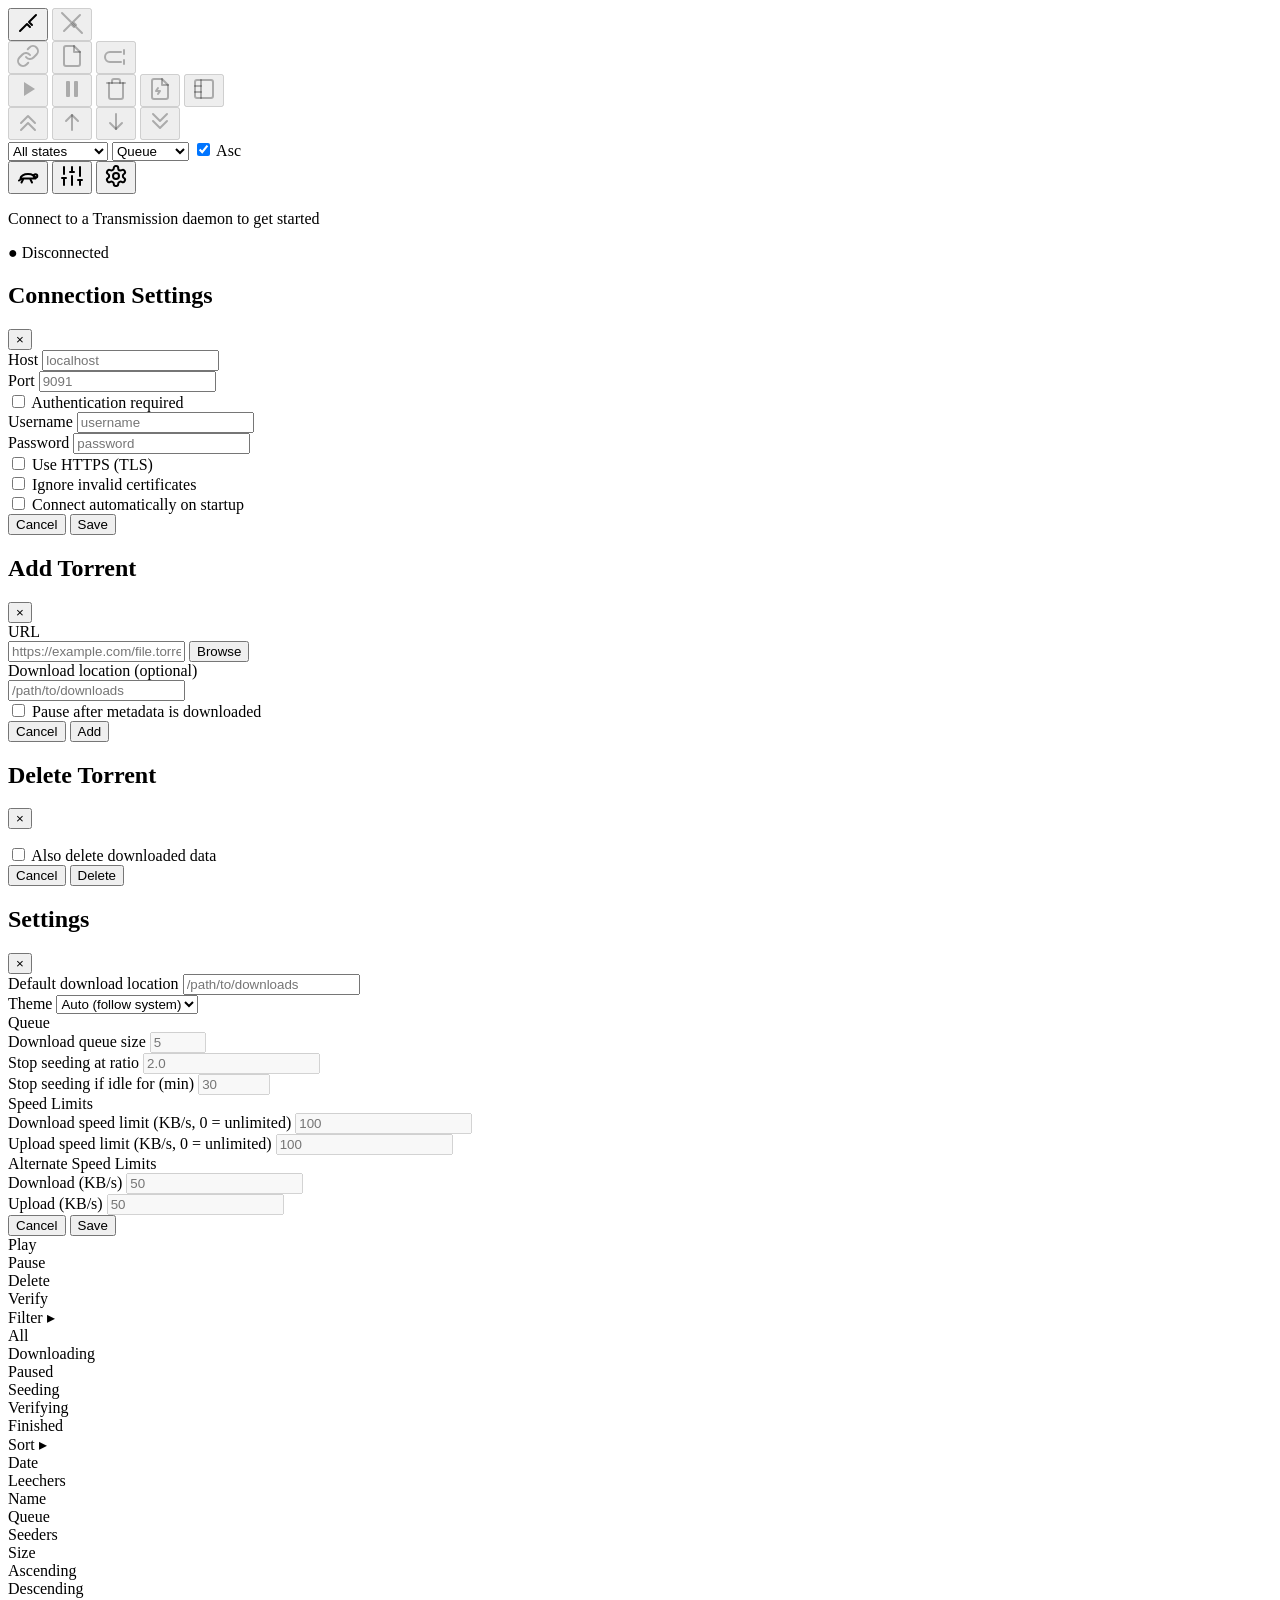
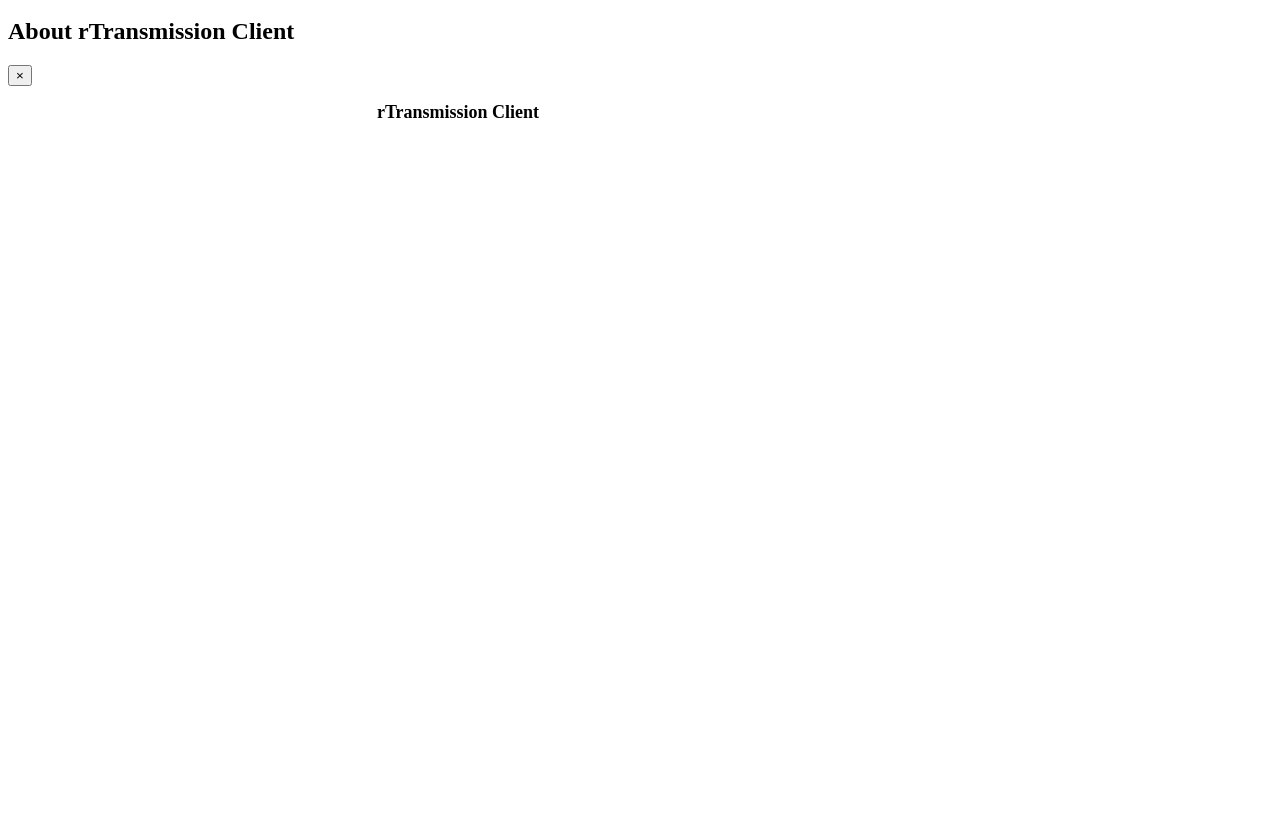
==== commit 39f0f4d6: "added about dialog." ====
--- a/web/index.html
+++ b/web/index.html
@@ -416,6 +416,23 @@
       </div>
     </div>
   </div>
+
+  <div id="about-overlay" class="overlay hidden">
+    <div id="about-dialog" class="dialog" style="height: 90vh; width: 90vw; max-width: 900px;">
+      <div class="dialog-header" style="flex-shrink: 0;">
+        <h2 data-i18n="about.title">About rTransmission Client</h2>
+        <button id="about-close-btn" class="dialog-close-btn">&times;</button>
+      </div>
+      <div id="about-body" style="display: flex; flex-direction: column; padding: 16px; overflow: hidden; flex: 1 1 0;">
+        <div style="text-align: center; margin-bottom: 16px; flex-shrink: 0;">
+          <div style="font-size: 18px; font-weight: 700; color: var(--text-primary);">rTransmission Client</div>
+          <div id="about-version" style="font-size: 13px; color: var(--text-secondary); margin-top: 4px;"></div>
+          <div id="about-date" style="font-size: 13px; color: var(--text-secondary);"></div>
+        </div>
+        <div style="font-size: 12px; color: var(--text-secondary); white-space: pre-wrap; flex: 1 1 0; overflow-y: auto; border: 1px solid var(--border-color); border-radius: 6px; padding: 12px; background: var(--bg-primary); line-height: 1.5;" id="about-license"></div>
+      </div>
+    </div>
+  </div>
 </body>
 
 </html>
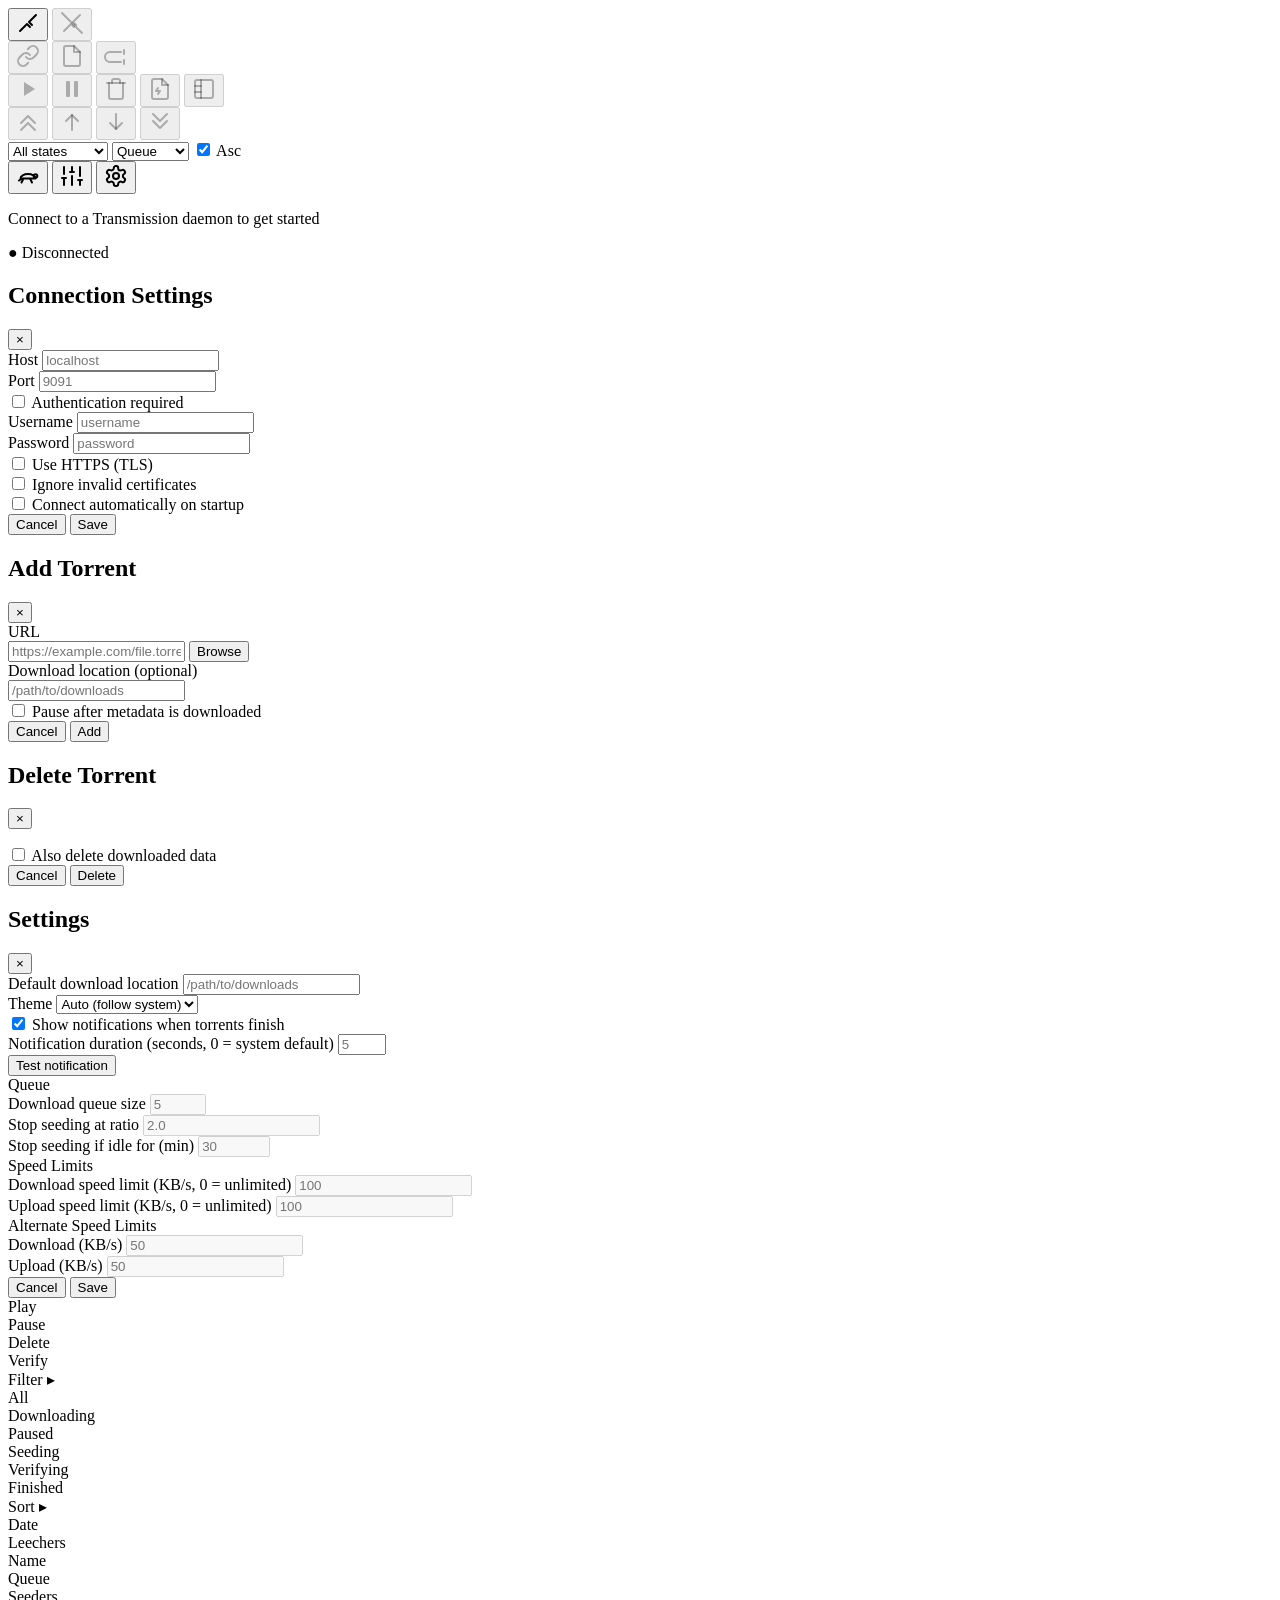
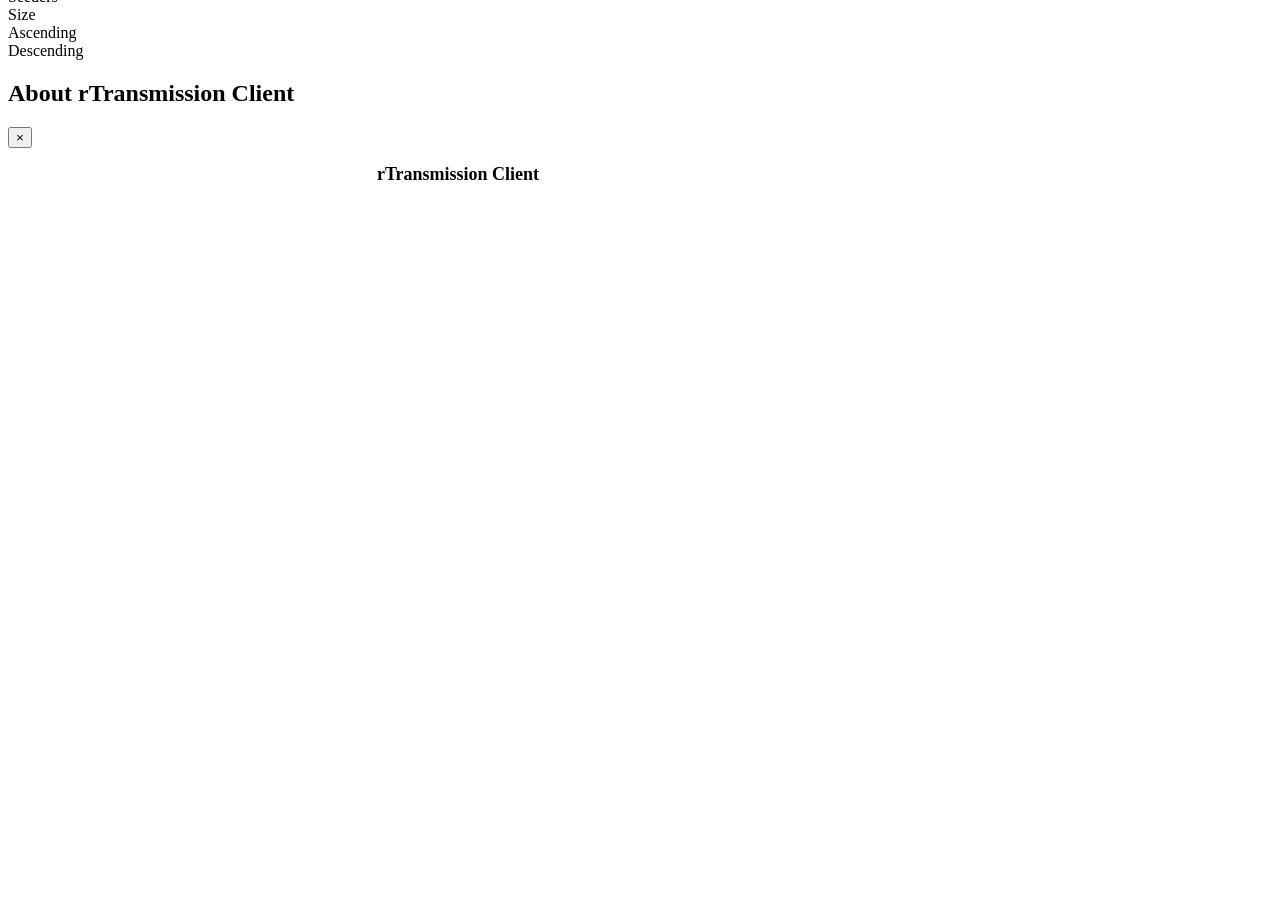
==== commit 86849c68: "1.0.18: native notifications via osascript/notify-send, notification duration setting, test button" ====
--- a/web/index.html
+++ b/web/index.html
@@ -339,6 +339,19 @@
               <option value="dark" data-i18n="settings.theme_dark">Dark</option>
             </select>
           </div>
+          <div class="form-group">
+            <label class="checkbox-label">
+              <input type="checkbox" id="notifications-enabled" checked />
+              <span data-i18n="settings.notifications">Show notifications when torrents finish</span>
+            </label>
+          </div>
+          <div class="form-group">
+            <label for="notification-duration" data-i18n="settings.notification_duration">Notification duration (seconds, 0 = system default)</label>
+            <input type="number" id="notification-duration" min="0" max="60" placeholder="5" />
+          </div>
+          <div class="form-group">
+            <button type="button" id="test-notification-btn" class="dialog-btn-secondary" data-i18n="settings.test_notification">Test notification</button>
+          </div>
           <div class="form-separator"></div>
           <div class="form-section-title" data-i18n="settings.queue">Queue</div>
           <div class="form-group">
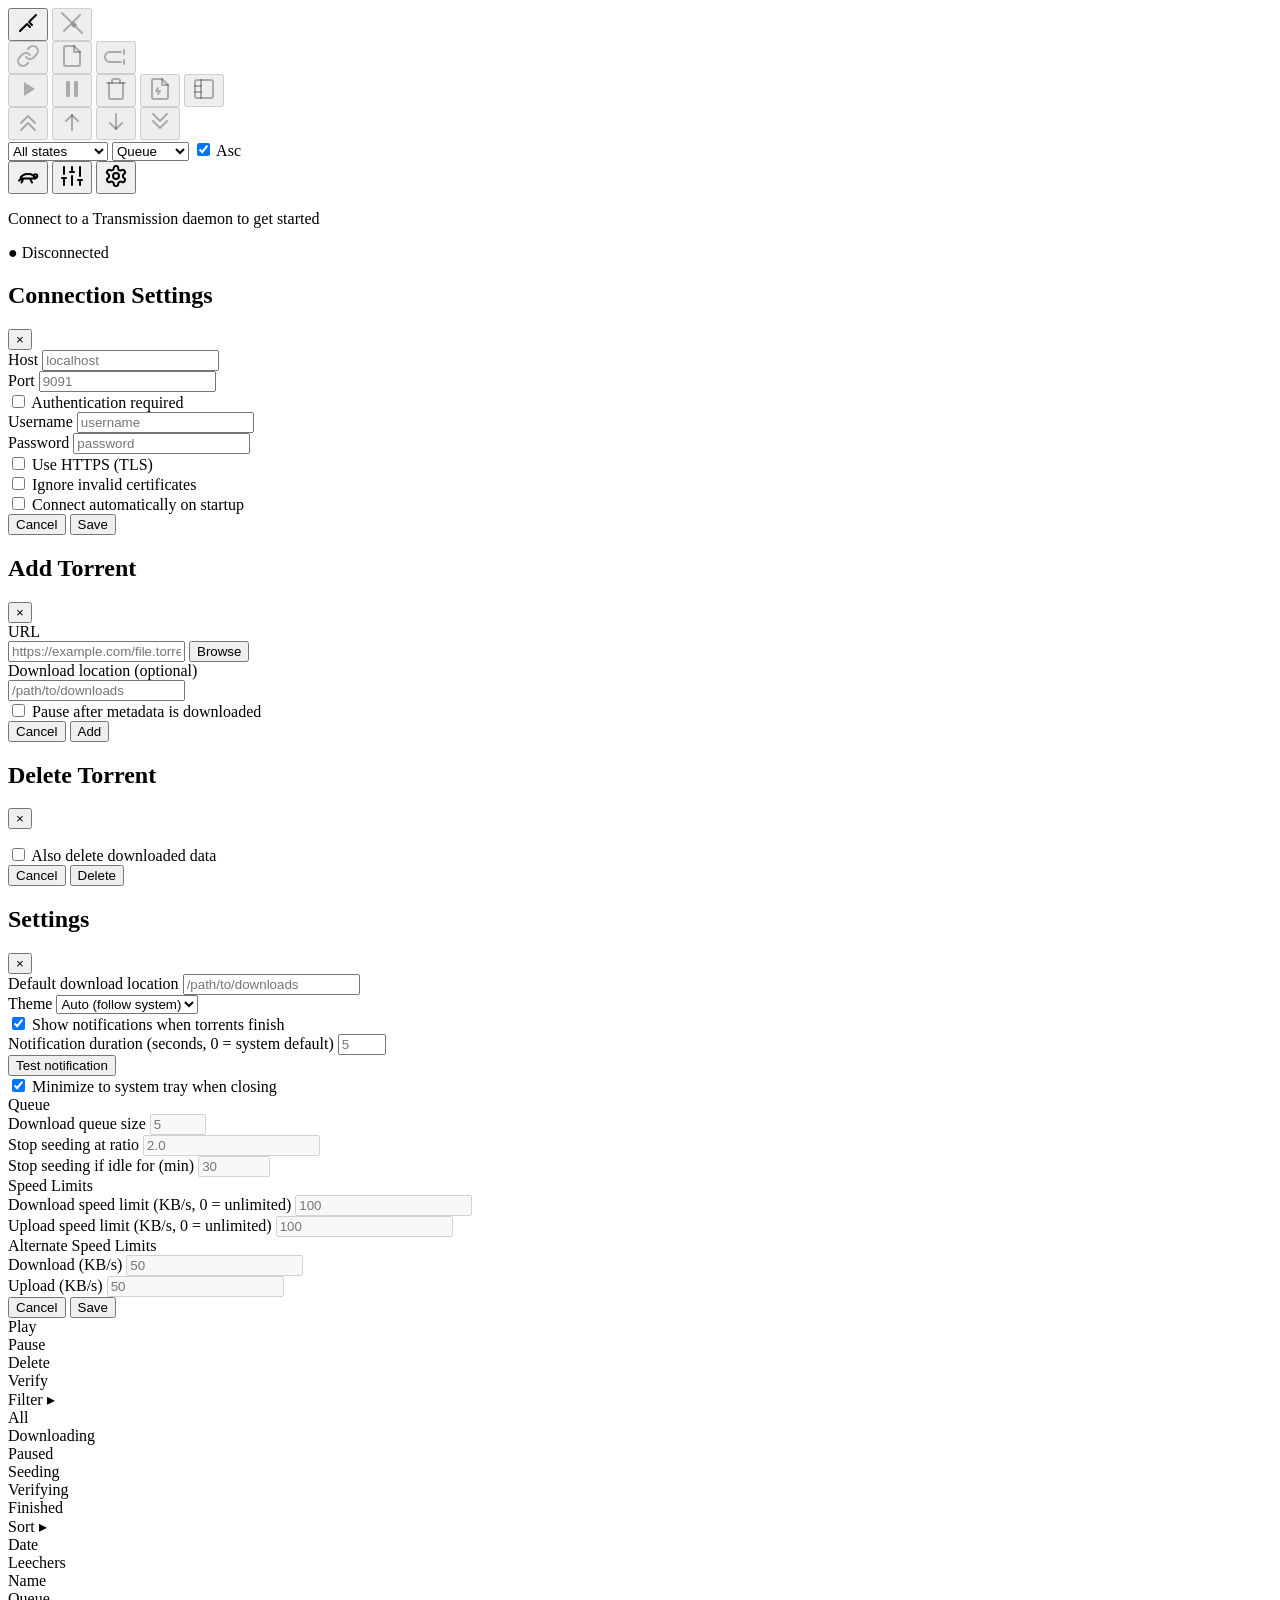
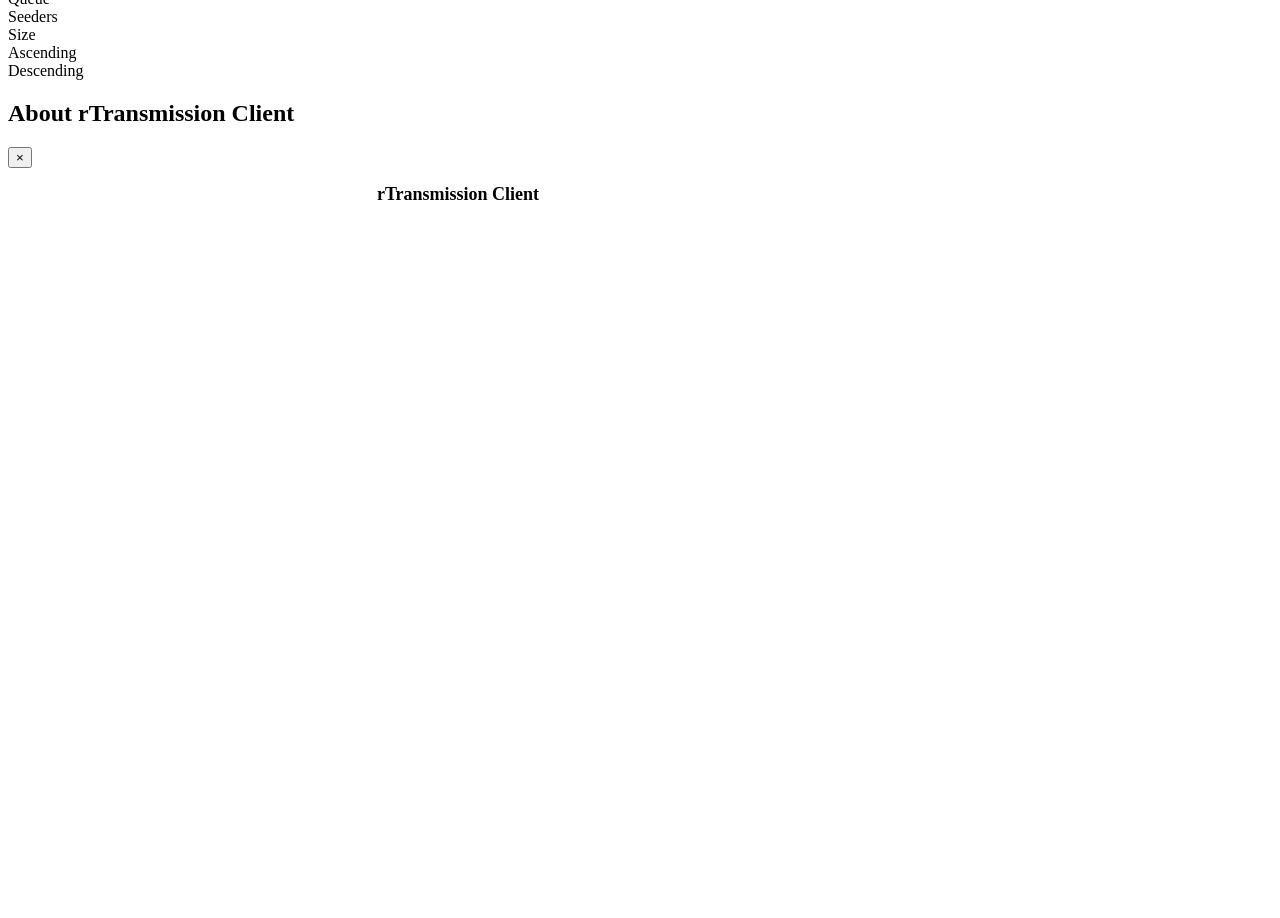
==== commit 86e9bb64: "1.1.1: system tray icon, minimize to tray on close setting, fix linux build" ====
--- a/web/index.html
+++ b/web/index.html
@@ -353,6 +353,13 @@
             <button type="button" id="test-notification-btn" class="dialog-btn-secondary" data-i18n="settings.test_notification">Test notification</button>
           </div>
           <div class="form-separator"></div>
+          <div class="form-group">
+            <label class="checkbox-label">
+              <input type="checkbox" id="minimize-to-tray" checked />
+              <span data-i18n="settings.minimize_to_tray">Minimize to system tray when closing</span>
+            </label>
+          </div>
+          <div class="form-separator"></div>
           <div class="form-section-title" data-i18n="settings.queue">Queue</div>
           <div class="form-group">
             <label for="session-dl-queue-size" data-i18n="settings.dl_queue">Download queue size</label>
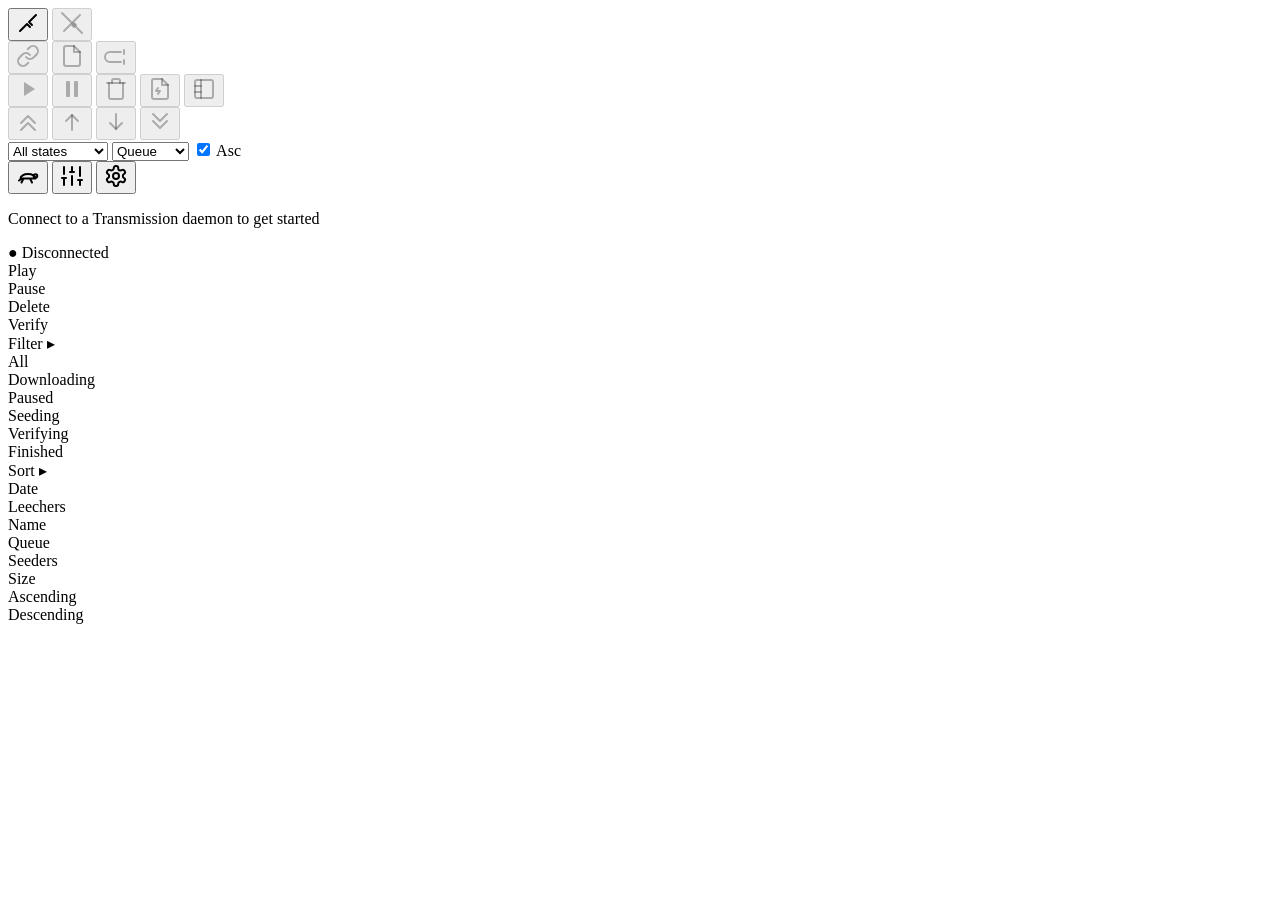
==== commit 8f0499a7: "1.2.0: standalone dialog windows for settings, connection, add, delete, properties, about - every di" ====
--- a/web/index.html
+++ b/web/index.html
@@ -201,207 +201,6 @@
     <span id="status-alt-speed" class="hidden"></span>
   </div>
 
-  <div id="connection-settings-overlay" class="overlay hidden">
-    <div id="connection-settings-dialog" class="dialog">
-      <div class="dialog-header">
-        <h2 data-i18n="conn.title">Connection Settings</h2>
-        <button id="connection-settings-close-btn" class="dialog-close-btn">&times;</button>
-      </div>
-      <form id="connection-settings-form">
-        <div class="form-group">
-          <label for="rpc-host" data-i18n="conn.host">Host</label>
-          <input type="text" id="rpc-host" placeholder="localhost" />
-        </div>
-        <div class="form-group">
-          <label for="rpc-port" data-i18n="conn.port">Port</label>
-          <input type="number" id="rpc-port" placeholder="9091" />
-        </div>
-        <div class="form-group">
-          <label class="checkbox-label">
-            <input type="checkbox" id="rpc-auth" />
-            <span data-i18n="conn.auth">Authentication required</span>
-          </label>
-        </div>
-        <div id="auth-fields" class="hidden">
-          <div class="form-group">
-            <label for="rpc-username" data-i18n="conn.username">Username</label>
-            <input type="text" id="rpc-username" placeholder="username" />
-          </div>
-          <div class="form-group">
-            <label for="rpc-password" data-i18n="conn.password">Password</label>
-            <input type="password" id="rpc-password" placeholder="password" />
-          </div>
-        </div>
-        <div class="form-group">
-          <label class="checkbox-label">
-            <input type="checkbox" id="rpc-https" />
-            <span data-i18n="conn.https">Use HTTPS (TLS)</span>
-          </label>
-        </div>
-        <div class="form-group">
-          <label class="checkbox-label">
-            <input type="checkbox" id="rpc-insecure" />
-            <span data-i18n="conn.insecure">Ignore invalid certificates</span>
-          </label>
-        </div>
-        <div class="form-group">
-          <label class="checkbox-label">
-            <input type="checkbox" id="rpc-auto-connect" />
-            <span data-i18n="conn.auto_connect">Connect automatically on startup</span>
-          </label>
-        </div>
-        <div class="dialog-actions">
-          <button type="button" id="connection-settings-cancel-btn" class="dialog-btn-secondary" data-i18n="btn.cancel">Cancel</button>
-          <button type="submit" class="dialog-btn-primary" data-i18n="btn.save">Save</button>
-        </div>
-      </form>
-    </div>
-  </div>
-
-  <div id="add-overlay" class="overlay hidden">
-    <div id="add-dialog" class="dialog">
-      <div class="dialog-header">
-        <h2 id="add-dialog-title" data-i18n="add.title">Add Torrent</h2>
-        <button id="add-close-btn" class="dialog-close-btn">&times;</button>
-      </div>
-      <form id="add-form">
-        <div class="form-group">
-          <label id="add-input-label" for="add-input" data-i18n="add.label_url">URL</label>
-          <div class="add-input-row">
-            <input type="text" id="add-input" placeholder="https://example.com/file.torrent" spellcheck="false" />
-            <button type="button" id="add-browse-btn" class="dialog-btn-secondary hidden" data-i18n="add.browse">Browse</button>
-          </div>
-          <div id="add-error" class="dialog-error hidden"></div>
-        </div>
-        <div class="form-group">
-          <label for="add-download-dir" data-i18n="add.location">Download location (optional)</label>
-          <div class="location-field">
-            <input type="text" id="add-download-dir" placeholder="/path/to/downloads" spellcheck="false" autocomplete="off" />
-            <div id="location-options" class="location-options hidden"></div>
-          </div>
-          <div id="add-free-space" class="dialog-hint hidden"></div>
-        </div>
-        <div class="form-group">
-          <label class="checkbox-label">
-            <input type="checkbox" id="add-pause-after-metadata" />
-            <span data-i18n="add.pause">Pause after metadata is downloaded</span>
-          </label>
-        </div>
-        <div class="dialog-actions">
-          <button type="button" id="add-cancel-btn" class="dialog-btn-secondary" data-i18n="btn.cancel">Cancel</button>
-          <button type="submit" class="dialog-btn-primary" data-i18n="btn.add">Add</button>
-        </div>
-      </form>
-    </div>
-  </div>
-
-  <div id="delete-overlay" class="overlay hidden">
-    <div id="delete-dialog" class="dialog">
-      <div class="dialog-header">
-        <h2 data-i18n="delete.title">Delete Torrent</h2>
-        <button id="delete-close-btn" class="dialog-close-btn">&times;</button>
-      </div>
-      <form id="delete-form">
-        <div class="form-group">
-          <p id="delete-count" class="dialog-text"></p>
-        </div>
-        <div class="form-group">
-          <label class="checkbox-label">
-            <input type="checkbox" id="delete-data-checkbox" />
-            <span data-i18n="delete.data">Also delete downloaded data</span>
-          </label>
-        </div>
-        <div class="dialog-actions">
-          <button type="button" id="delete-cancel-btn" class="dialog-btn-secondary" data-i18n="btn.cancel">Cancel</button>
-          <button type="submit" class="dialog-btn-primary" data-i18n="btn.delete">Delete</button>
-        </div>
-      </form>
-    </div>
-  </div>
-
-  <div id="settings-overlay" class="overlay hidden">
-    <div id="settings-dialog" class="dialog">
-      <div class="dialog-header">
-        <h2 data-i18n="settings.title">Settings</h2>
-        <button id="settings-close-btn" class="dialog-close-btn">&times;</button>
-      </div>
-      <div id="settings-scroll">
-        <form id="settings-form">
-          <div class="form-group">
-            <label for="default-download-dir" data-i18n="settings.download_dir">Default download location</label>
-            <input type="text" id="default-download-dir" placeholder="/path/to/downloads" spellcheck="false" />
-          </div>
-          <div class="form-group">
-            <label for="theme-select" data-i18n="settings.theme">Theme</label>
-            <select id="theme-select">
-              <option value="auto" data-i18n="settings.theme_auto">Auto (follow system)</option>
-              <option value="light" data-i18n="settings.theme_light">Light</option>
-              <option value="dark" data-i18n="settings.theme_dark">Dark</option>
-            </select>
-          </div>
-          <div class="form-group">
-            <label class="checkbox-label">
-              <input type="checkbox" id="notifications-enabled" checked />
-              <span data-i18n="settings.notifications">Show notifications when torrents finish</span>
-            </label>
-          </div>
-          <div class="form-group">
-            <label for="notification-duration" data-i18n="settings.notification_duration">Notification duration (seconds, 0 = system default)</label>
-            <input type="number" id="notification-duration" min="0" max="60" placeholder="5" />
-          </div>
-          <div class="form-group">
-            <button type="button" id="test-notification-btn" class="dialog-btn-secondary" data-i18n="settings.test_notification">Test notification</button>
-          </div>
-          <div class="form-separator"></div>
-          <div class="form-group">
-            <label class="checkbox-label">
-              <input type="checkbox" id="minimize-to-tray" checked />
-              <span data-i18n="settings.minimize_to_tray">Minimize to system tray when closing</span>
-            </label>
-          </div>
-          <div class="form-separator"></div>
-          <div class="form-section-title" data-i18n="settings.queue">Queue</div>
-          <div class="form-group">
-            <label for="session-dl-queue-size" data-i18n="settings.dl_queue">Download queue size</label>
-            <input type="number" id="session-dl-queue-size" min="1" max="100" placeholder="5" disabled />
-          </div>
-          <div class="form-group">
-            <label for="session-seed-ratio-limit" data-i18n="settings.seed_ratio">Stop seeding at ratio</label>
-            <input type="number" id="session-seed-ratio-limit" min="0" step="0.1" placeholder="2.0" disabled />
-          </div>
-          <div class="form-group">
-            <label for="session-idle-seeding-limit" data-i18n="settings.idle_seed">Stop seeding if idle for (min)</label>
-            <input type="number" id="session-idle-seeding-limit" min="1" max="40320" placeholder="30" disabled />
-          </div>
-          <div class="form-separator"></div>
-          <div class="form-section-title" data-i18n="settings.speed_limits">Speed Limits</div>
-          <div class="form-group">
-            <label for="session-speed-dl" data-i18n="settings.dl_speed">Download speed limit (KB/s, 0 = unlimited)</label>
-            <input type="number" id="session-speed-dl" min="0" placeholder="100" disabled />
-          </div>
-          <div class="form-group">
-            <label for="session-speed-ul" data-i18n="settings.ul_speed">Upload speed limit (KB/s, 0 = unlimited)</label>
-            <input type="number" id="session-speed-ul" min="0" placeholder="100" disabled />
-          </div>
-          <div class="form-separator"></div>
-          <div class="form-section-title" data-i18n="settings.alt_speeds">Alternate Speed Limits</div>
-          <div class="form-group">
-            <label for="session-alt-dl" data-i18n="settings.alt_dl">Download (KB/s)</label>
-            <input type="number" id="session-alt-dl" min="0" placeholder="50" disabled />
-          </div>
-          <div class="form-group">
-            <label for="session-alt-ul" data-i18n="settings.alt_ul">Upload (KB/s)</label>
-            <input type="number" id="session-alt-ul" min="0" placeholder="50" disabled />
-          </div>
-        </form>
-      </div>
-      <div class="dialog-actions">
-        <button type="button" id="settings-cancel-btn" class="dialog-btn-secondary" data-i18n="btn.cancel">Cancel</button>
-        <button type="button" id="settings-save-btn" class="dialog-btn-primary" data-i18n="btn.save">Save</button>
-      </div>
-    </div>
-  </div>
-
   <div id="context-menu" class="context-menu hidden">
     <div class="context-item" data-action="play" data-i18n="ctx.play">Play</div>
     <div class="context-item" data-action="pause" data-i18n="ctx.pause">Pause</div>
@@ -437,22 +236,6 @@
     </div>
   </div>
 
-  <div id="about-overlay" class="overlay hidden">
-    <div id="about-dialog" class="dialog" style="height: 90vh; width: 90vw; max-width: 900px;">
-      <div class="dialog-header" style="flex-shrink: 0;">
-        <h2 data-i18n="about.title">About rTransmission Client</h2>
-        <button id="about-close-btn" class="dialog-close-btn">&times;</button>
-      </div>
-      <div id="about-body" style="display: flex; flex-direction: column; padding: 16px; overflow: hidden; flex: 1 1 0;">
-        <div style="text-align: center; margin-bottom: 16px; flex-shrink: 0;">
-          <div style="font-size: 18px; font-weight: 700; color: var(--text-primary);">rTransmission Client</div>
-          <div id="about-version" style="font-size: 13px; color: var(--text-secondary); margin-top: 4px;"></div>
-          <div id="about-date" style="font-size: 13px; color: var(--text-secondary);"></div>
-        </div>
-        <div style="font-size: 12px; color: var(--text-secondary); white-space: pre-wrap; flex: 1 1 0; overflow-y: auto; border: 1px solid var(--border-color); border-radius: 6px; padding: 12px; background: var(--bg-primary); line-height: 1.5;" id="about-license"></div>
-      </div>
-    </div>
-  </div>
 </body>
 
 </html>
